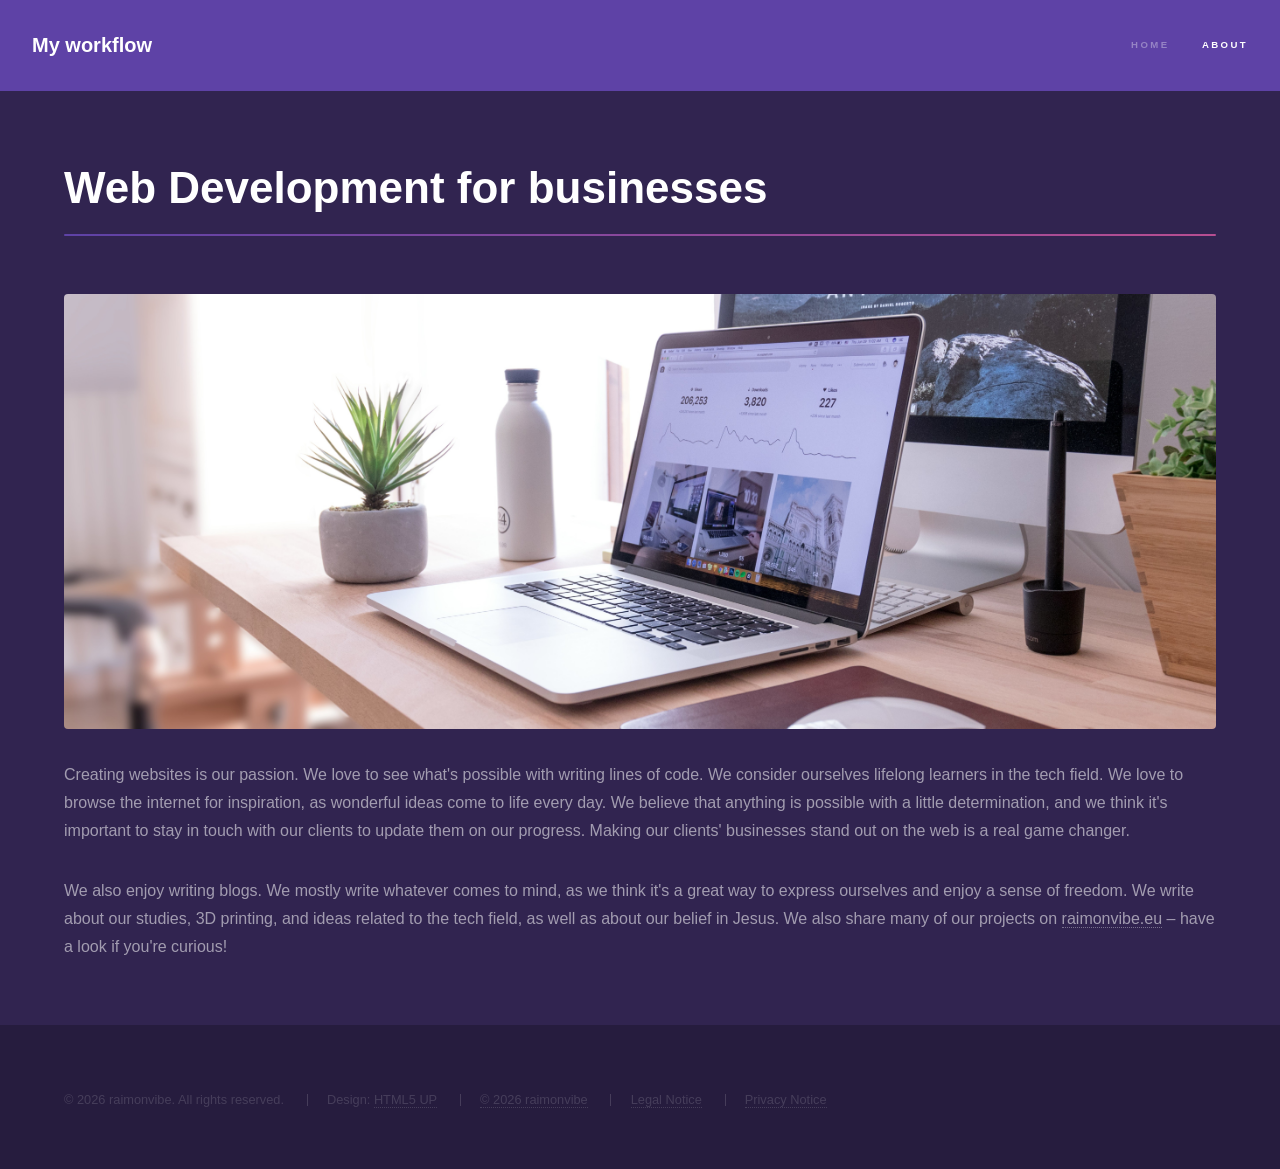
==== about.html @ 735ade41 "Add festive snowflake animation to all buttons Implemented cascading snowflake effect that triggers " ====
<!DOCTYPE HTML>
<!--
	Hyperspace by HTML5 UP
	html5up.net | @ajlkn
	Free for personal and commercial use under the CCA 3.0 license (html5up.net/license)
-->
<html>
	<head>
		<title>Web Development for Businesses</title>
		<meta charset="utf-8" />
		<meta name="viewport" content="width=device-width, initial-scale=1, user-scalable=no" />
		<link rel="stylesheet" href="assets/css/main.css" />
		<noscript><link rel="stylesheet" href="assets/css/noscript.css" /></noscript>
	</head>
	<body class="is-preload">

		<!-- Header -->
			<header id="header">
				<a href="index.html" class="title">My workflow</a>
				<nav>
					<ul>
						<li><a href="/">Home</a></li>
						<li><a href="about.html" class="active">About</a></li>
					</ul>
				</nav>
			</header>

		<!-- Wrapper -->
			<div id="wrapper">

				<!-- Main -->
					<section id="main" class="wrapper">
						<div class="inner">
							<h1 class="major">Web Development for businesses</h1>
							<span class="image fit"><img src="images/pic04.jpg" alt="" /></span>
							<p>Creating websites is our passion. We love to see what's possible with writing lines of code. We consider ourselves lifelong learners in the tech field. We love to browse the internet for inspiration, as wonderful ideas come to life every day. We believe that anything is possible with a little determination, and we think it's important to stay in touch with our clients to update them on our progress. Making our clients' businesses stand out on the web is a real game changer.</p> 
							<p>We also enjoy writing blogs. We mostly write whatever comes to mind, as we think it's a great way to express ourselves and enjoy a sense of freedom. We write about our studies, 3D printing, and ideas related to the tech field, as well as about our belief in Jesus. We also share many of our projects on <a href="https://raimonvibe.eu/nigeria/" target="_blank" rel="noopener noreferrer">raimonvibe.eu</a> – have a look if you're curious!</p></div>
					</section>

			</div>

		<!-- Footer -->
			<footer id="footer" class="wrapper alt">
				<div class="inner">
					<ul class="menu">
						<li>&copy; <span id="currentYear"></span> raimonvibe. All rights reserved.</li>
						<li>Design: <a href="https://html5up.net">HTML5 UP</a></li>
						<li>
						  <a href="https://www.raimonvibe.com/" class="footer-link" target="_blank" rel="noreferrer" aria-label="Link to Raimonvibe Homepage">
							&copy; <span id="currentYearCopy"></span> raimonvibe
						  </a>
						</li>
						<li><a href="legalnotice.html">Legal Notice</a></li>
						<li><a href="privacynotice.html">Privacy Notice</a></li>
					  </ul>
					  

					  
				</div>
			</footer>

		<!-- Scripts -->
			<script src="assets/js/jquery.min.js"></script>
			<script src="assets/js/jquery.scrollex.min.js"></script>
			<script src="assets/js/jquery.scrolly.min.js"></script>
			<script src="assets/js/browser.min.js"></script>
			<script src="assets/js/breakpoints.min.js"></script>
			<script src="assets/js/util.js"></script>
			<script src="assets/js/main.js"></script>
			<script src="assets/js/snowflakes.js"></script>
			<script>const currentYear = new Date().getFullYear();
			document.getElementById("currentYear").textContent = currentYear;
			document.getElementById("currentYearCopy").textContent = currentYear;
			</script>

	</body>
</html>
---- assets/css/main.css ----
@import url(fontawesome-all.min.css);

/*
	Hyperspace by HTML5 UP
	html5up.net | @ajlkn
	Free for personal and commercial use under the CCA 3.0 license (html5up.net/license)
*/

html, body, div, span, applet, object,
iframe, h1, h2, h3, h4, h5, h6, p, blockquote,
pre, a, abbr, acronym, address, big, cite,
code, del, dfn, em, img, ins, kbd, q, s, samp,
small, strike, strong, sub, sup, tt, var, b,
u, i, center, dl, dt, dd, ol, ul, li, fieldset,
form, label, legend, table, caption, tbody,
tfoot, thead, tr, th, td, article, aside,
canvas, details, embed, figure, figcaption,
footer, header, hgroup, menu, nav, output, ruby,
section, summary, time, mark, audio, video {
	margin: 0;
	padding: 0;
	border: 0;
	font-size: 100%;
	font: inherit;
	vertical-align: baseline;}

article, aside, details, figcaption, figure,
footer, header, hgroup, menu, nav, section {
	display: block;}

body {
	line-height: 1;
}

ol, ul {
	list-style: none;
}

blockquote, q {
	quotes: none;
}

	blockquote:before, blockquote:after, q:before, q:after {
		content: '';
		content: none;
	}

table {
	border-collapse: collapse;
	border-spacing: 0;
}

body {
	-webkit-text-size-adjust: none;
}

mark {
	background-color: transparent;
	color: inherit;
}

input::-moz-focus-inner {
	border: 0;
	padding: 0;
}

input, select, textarea {
	-moz-appearance: none;
	-webkit-appearance: none;
	-ms-appearance: none;
	appearance: none;
}
.social-grid {
	display: flex;
	flex-wrap: wrap;
	justify-content: center;
	gap: 15px; /* Pas dit aan voor meer/minder ruimte */
	padding: 0;
	margin: 0;
	list-style: none;
	max-width: 400px; /* Zorg dat ze in 2 rijen vallen */
  }
  
  .social-grid li {
	flex: 1 1 calc(25% - 15px); /* 4 iconen per rij */
	text-align: center;
  }
  
.special_h1 {
    /* Uses the default size from the existing CSS */
}

.gradient-text {
    background: linear-gradient(to right, #FF6B6B, #FFA94D, #FFD166);
    -webkit-background-clip: text;
    -webkit-text-fill-color: transparent;
}

.special_p {
    /* Uses the default size from the existing CSS */
    color: white;
}

.gradient-text-small {
    background: linear-gradient(to right, #FF6B6B, #FFA94D, #FFD166);
    -webkit-background-clip: text;
    -webkit-text-fill-color: transparent;
    font-weight: bold;
}

.video-wrapper {
	margin: 2em 0;
  }
  
  .video-container {
	position: relative;
	padding-bottom: 56.25%; /* 16:9 verhouding */
	height: 0;
	overflow: hidden;
	border-radius: 12px;
	box-shadow: 0 8px 24px rgba(0, 0, 0, 0.15);
  }
  
  .video-container iframe {
	position: absolute;
	top: 0;
	left: 0;
	width: 100%;
	height: 100%;
	border: 0;
  }
  

/* Basic */

	@-ms-viewport {
		width: device-width;
	}

	body {
		-ms-overflow-style: scrollbar;
	}

	@media screen and (max-width: 480px) {

		html, body {
			min-width: 320px;
		}

	}

	html {
		box-sizing: border-box;
	}

	*, *:before, *:after {
		box-sizing: inherit;
	}

	body {
		background: #312450;
	}

		body.is-preload *, body.is-preload *:before, body.is-preload *:after {
			-moz-animation: none !important;
			-webkit-animation: none !important;
			-ms-animation: none !important;
			animation: none !important;
			-moz-transition: none !important;
			-webkit-transition: none !important;
			-ms-transition: none !important;
			transition: none !important;
		}

/* Type */

	body, input, select, textarea {
		color: rgba(255, 255, 255, 0.55);
		font-family: Arial, Helvetica, sans-serif;
		font-size: 16.5pt;
		font-weight: normal;
		line-height: 1.75;
	}

		@media screen and (max-width: 1680px) {

			body, input, select, textarea {
				font-size: 13pt;
			}

		}

		@media screen and (max-width: 1280px) {

			body, input, select, textarea {
				font-size: 12pt;
			}

		}

		@media screen and (max-width: 360px) {

			body, input, select, textarea {
				font-size: 11pt;
			}

		}

	a {
		-moz-transition: color 0.2s ease, border-bottom-color 0.2s ease;
		-webkit-transition: color 0.2s ease, border-bottom-color 0.2s ease;
		-ms-transition: color 0.2s ease, border-bottom-color 0.2s ease;
		transition: color 0.2s ease, border-bottom-color 0.2s ease;
		border-bottom: dotted 1px rgba(255, 255, 255, 0.35);
		color: inherit;
		text-decoration: none;
	}

		a:hover {
			border-bottom-color: transparent;
			color: #ffffff;
		}

	strong, b {
		color: #ffffff;
		font-weight: bold;
	}

	em, i {
		font-style: italic;
	}

	p {
		margin: 0 0 2em 0;
	}

	h1, h2, h3, h4, h5, h6 {
		color: #ffffff;
		font-weight: bold;
		line-height: 1.5;
		margin: 0 0 0.5em 0;
	}

		h1 a, h2 a, h3 a, h4 a, h5 a, h6 a {
			color: inherit;
			text-decoration: none;
		}

	h1 {
		font-size: 2.75em;
	}

		h1.major {
			margin: 0 0 1.3em 0;
			position: relative;
			padding-bottom: 0.35em;
		}

			h1.major:after {
				background-image: -moz-linear-gradient(to right, #5e42a6, #b74e91);
				background-image: -webkit-linear-gradient(to right, #5e42a6, #b74e91);
				background-image: -ms-linear-gradient(to right, #5e42a6, #b74e91);
				background-image: linear-gradient(to right, #5e42a6, #b74e91);
				-moz-transition: max-width 0.2s ease;
				-webkit-transition: max-width 0.2s ease;
				-ms-transition: max-width 0.2s ease;
				transition: max-width 0.2s ease;
				border-radius: 0.2em;
				bottom: 0;
				content: '';
				height: 0.05em;
				position: absolute;
				right: 0;
				width: 100%;
			}

	h2 {
		font-size: 1.75em;
	}

	h3 {
		font-size: 1.1em;
	}

	h4 {
		font-size: 1em;
	}

	h5 {
		font-size: 0.8em;
	}

	h6 {
		font-size: 0.6em;
	}

	@media screen and (max-width: 736px) {

		h1 {
			font-size: 2em;
		}

		h2 {
			font-size: 1.25em;
		}

		h3 {
			font-size: 1em;
		}

		h4 {
			font-size: 0.8em;
		}

		h5 {
			font-size: 0.6em;
		}

		h6 {
			font-size: 0.6em;
		}

	}

	sub {
		font-size: 0.8em;
		position: relative;
		top: 0.5em;
	}

	sup {
		font-size: 0.8em;
		position: relative;
		top: -0.5em;
	}

	blockquote {
		border-left: solid 4px rgba(255, 255, 255, 0.15);
		font-style: italic;
		margin: 0 0 2em 0;
		padding: 0.5em 0 0.5em 2em;
	}

	code {
		background: rgba(255, 255, 255, 0.05);
		border-radius: 0.25em;
		border: solid 1px rgba(255, 255, 255, 0.15);
		font-family: "Courier New", monospace;
		font-size: 0.9em;
		margin: 0 0.25em;
		padding: 0.25em 0.65em;
	}

	pre {
		-webkit-overflow-scrolling: touch;
		font-family: "Courier New", monospace;
		font-size: 0.9em;
		margin: 0 0 2em 0;
	}

		pre code {
			display: block;
			line-height: 1.75em;
			padding: 1em 1.5em;
			overflow-x: auto;
		}

	hr {
		border: 0;
		border-bottom: solid 1px rgba(255, 255, 255, 0.15);
		margin: 2em 0;
	}

		hr.major {
			margin: 3em 0;
		}

	.align-left {
		text-align: left;
	}

	.align-center {
		text-align: center;
	}

	.align-right {
		text-align: right;
	}

/* Row */

	.row {
		display: flex;
		flex-wrap: wrap;
		box-sizing: border-box;
		align-items: stretch;
	}

		.row > * {
			box-sizing: border-box;
		}

		.row.gtr-uniform > * > :last-child {
			margin-bottom: 0;
		}

		.row.aln-left {
			justify-content: flex-start;
		}

		.row.aln-center {
			justify-content: center;
		}

		.row.aln-right {
			justify-content: flex-end;
		}

		.row.aln-top {
			align-items: flex-start;
		}

		.row.aln-middle {
			align-items: center;
		}

		.row.aln-bottom {
			align-items: flex-end;
		}

		.row > .imp {
			order: -1;
		}

		.row > .col-1 {
			width: 8.33333%;
		}

		.row > .off-1 {
			margin-left: 8.33333%;
		}

		.row > .col-2 {
			width: 16.66667%;
		}

		.row > .off-2 {
			margin-left: 16.66667%;
		}

		.row > .col-3 {
			width: 25%;
		}

		.row > .off-3 {
			margin-left: 25%;
		}

		.row > .col-4 {
			width: 33.33333%;
		}

		.row > .off-4 {
			margin-left: 33.33333%;
		}

		.row > .col-5 {
			width: 41.66667%;
		}

		.row > .off-5 {
			margin-left: 41.66667%;
		}

		.row > .col-6 {
			width: 50%;
		}

		.row > .off-6 {
			margin-left: 50%;
		}

		.row > .col-7 {
			width: 58.33333%;
		}

		.row > .off-7 {
			margin-left: 58.33333%;
		}

		.row > .col-8 {
			width: 66.66667%;
		}

		.row > .off-8 {
			margin-left: 66.66667%;
		}

		.row > .col-9 {
			width: 75%;
		}

		.row > .off-9 {
			margin-left: 75%;
		}

		.row > .col-10 {
			width: 83.33333%;
		}

		.row > .off-10 {
			margin-left: 83.33333%;
		}

		.row > .col-11 {
			width: 91.66667%;
		}

		.row > .off-11 {
			margin-left: 91.66667%;
		}

		.row > .col-12 {
			width: 100%;
		}

		.row > .off-12 {
			margin-left: 100%;
		}

		.row.gtr-0 {
			margin-top: 0;
			margin-left: 0em;
		}

			.row.gtr-0 > * {
				padding: 0 0 0 0em;
			}

			.row.gtr-0.gtr-uniform {
				margin-top: 0em;
			}

				.row.gtr-0.gtr-uniform > * {
					padding-top: 0em;
				}

		.row.gtr-25 {
			margin-top: 0;
			margin-left: -0.375em;
		}

			.row.gtr-25 > * {
				padding: 0 0 0 0.375em;
			}

			.row.gtr-25.gtr-uniform {
				margin-top: -0.375em;
			}

				.row.gtr-25.gtr-uniform > * {
					padding-top: 0.375em;
				}

		.row.gtr-50 {
			margin-top: 0;
			margin-left: -0.75em;
		}

			.row.gtr-50 > * {
				padding: 0 0 0 0.75em;
			}

			.row.gtr-50.gtr-uniform {
				margin-top: -0.75em;
			}

				.row.gtr-50.gtr-uniform > * {
					padding-top: 0.75em;
				}

		.row {
			margin-top: 0;
			margin-left: -1.5em;
		}

			.row > * {
				padding: 0 0 0 1.5em;
			}

			.row.gtr-uniform {
				margin-top: -1.5em;
			}

				.row.gtr-uniform > * {
					padding-top: 1.5em;
				}

		.row.gtr-150 {
			margin-top: 0;
			margin-left: -2.25em;
		}

			.row.gtr-150 > * {
				padding: 0 0 0 2.25em;
			}

			.row.gtr-150.gtr-uniform {
				margin-top: -2.25em;
			}

				.row.gtr-150.gtr-uniform > * {
					padding-top: 2.25em;
				}

		.row.gtr-200 {
			margin-top: 0;
			margin-left: -3em;
		}

			.row.gtr-200 > * {
				padding: 0 0 0 3em;
			}

			.row.gtr-200.gtr-uniform {
				margin-top: -3em;
			}

				.row.gtr-200.gtr-uniform > * {
					padding-top: 3em;
				}

		@media screen and (max-width: 1680px) {

			.row {
				display: flex;
				flex-wrap: wrap;
				box-sizing: border-box;
				align-items: stretch;
			}

				.row > * {
					box-sizing: border-box;
				}

				.row.gtr-uniform > * > :last-child {
					margin-bottom: 0;
				}

				.row.aln-left {
					justify-content: flex-start;
				}

				.row.aln-center {
					justify-content: center;
				}

				.row.aln-right {
					justify-content: flex-end;
				}

				.row.aln-top {
					align-items: flex-start;
				}

				.row.aln-middle {
					align-items: center;
				}

				.row.aln-bottom {
					align-items: flex-end;
				}

				.row > .imp-xlarge {
					order: -1;
				}

				.row > .col-1-xlarge {
					width: 8.33333%;
				}

				.row > .off-1-xlarge {
					margin-left: 8.33333%;
				}

				.row > .col-2-xlarge {
					width: 16.66667%;
				}

				.row > .off-2-xlarge {
					margin-left: 16.66667%;
				}

				.row > .col-3-xlarge {
					width: 25%;
				}

				.row > .off-3-xlarge {
					margin-left: 25%;
				}

				.row > .col-4-xlarge {
					width: 33.33333%;
				}

				.row > .off-4-xlarge {
					margin-left: 33.33333%;
				}

				.row > .col-5-xlarge {
					width: 41.66667%;
				}

				.row > .off-5-xlarge {
					margin-left: 41.66667%;
				}

				.row > .col-6-xlarge {
					width: 50%;
				}

				.row > .off-6-xlarge {
					margin-left: 50%;
				}

				.row > .col-7-xlarge {
					width: 58.33333%;
				}

				.row > .off-7-xlarge {
					margin-left: 58.33333%;
				}

				.row > .col-8-xlarge {
					width: 66.66667%;
				}

				.row > .off-8-xlarge {
					margin-left: 66.66667%;
				}

				.row > .col-9-xlarge {
					width: 75%;
				}

				.row > .off-9-xlarge {
					margin-left: 75%;
				}

				.row > .col-10-xlarge {
					width: 83.33333%;
				}

				.row > .off-10-xlarge {
					margin-left: 83.33333%;
				}

				.row > .col-11-xlarge {
					width: 91.66667%;
				}

				.row > .off-11-xlarge {
					margin-left: 91.66667%;
				}

				.row > .col-12-xlarge {
					width: 100%;
				}

				.row > .off-12-xlarge {
					margin-left: 100%;
				}

				.row.gtr-0 {
					margin-top: 0;
					margin-left: 0em;
				}

					.row.gtr-0 > * {
						padding: 0 0 0 0em;
					}

					.row.gtr-0.gtr-uniform {
						margin-top: 0em;
					}

						.row.gtr-0.gtr-uniform > * {
							padding-top: 0em;
						}

				.row.gtr-25 {
					margin-top: 0;
					margin-left: -0.375em;
				}

					.row.gtr-25 > * {
						padding: 0 0 0 0.375em;
					}

					.row.gtr-25.gtr-uniform {
						margin-top: -0.375em;
					}

						.row.gtr-25.gtr-uniform > * {
							padding-top: 0.375em;
						}

				.row.gtr-50 {
					margin-top: 0;
					margin-left: -0.75em;
				}

					.row.gtr-50 > * {
						padding: 0 0 0 0.75em;
					}

					.row.gtr-50.gtr-uniform {
						margin-top: -0.75em;
					}

						.row.gtr-50.gtr-uniform > * {
							padding-top: 0.75em;
						}

				.row {
					margin-top: 0;
					margin-left: -1.5em;
				}

					.row > * {
						padding: 0 0 0 1.5em;
					}

					.row.gtr-uniform {
						margin-top: -1.5em;
					}

						.row.gtr-uniform > * {
							padding-top: 1.5em;
						}

				.row.gtr-150 {
					margin-top: 0;
					margin-left: -2.25em;
				}

					.row.gtr-150 > * {
						padding: 0 0 0 2.25em;
					}

					.row.gtr-150.gtr-uniform {
						margin-top: -2.25em;
					}

						.row.gtr-150.gtr-uniform > * {
							padding-top: 2.25em;
						}

				.row.gtr-200 {
					margin-top: 0;
					margin-left: -3em;
				}

					.row.gtr-200 > * {
						padding: 0 0 0 3em;
					}

					.row.gtr-200.gtr-uniform {
						margin-top: -3em;
					}

						.row.gtr-200.gtr-uniform > * {
							padding-top: 3em;
						}

		}

		@media screen and (max-width: 1280px) {

			.row {
				display: flex;
				flex-wrap: wrap;
				box-sizing: border-box;
				align-items: stretch;
			}

				.row > * {
					box-sizing: border-box;
				}

				.row.gtr-uniform > * > :last-child {
					margin-bottom: 0;
				}

				.row.aln-left {
					justify-content: flex-start;
				}

				.row.aln-center {
					justify-content: center;
				}

				.row.aln-right {
					justify-content: flex-end;
				}

				.row.aln-top {
					align-items: flex-start;
				}

				.row.aln-middle {
					align-items: center;
				}

				.row.aln-bottom {
					align-items: flex-end;
				}

				.row > .imp-large {
					order: -1;
				}

				.row > .col-1-large {
					width: 8.33333%;
				}

				.row > .off-1-large {
					margin-left: 8.33333%;
				}

				.row > .col-2-large {
					width: 16.66667%;
				}

				.row > .off-2-large {
					margin-left: 16.66667%;
				}

				.row > .col-3-large {
					width: 25%;
				}

				.row > .off-3-large {
					margin-left: 25%;
				}

				.row > .col-4-large {
					width: 33.33333%;
				}

				.row > .off-4-large {
					margin-left: 33.33333%;
				}

				.row > .col-5-large {
					width: 41.66667%;
				}

				.row > .off-5-large {
					margin-left: 41.66667%;
				}

				.row > .col-6-large {
					width: 50%;
				}

				.row > .off-6-large {
					margin-left: 50%;
				}

				.row > .col-7-large {
					width: 58.33333%;
				}

				.row > .off-7-large {
					margin-left: 58.33333%;
				}

				.row > .col-8-large {
					width: 66.66667%;
				}

				.row > .off-8-large {
					margin-left: 66.66667%;
				}

				.row > .col-9-large {
					width: 75%;
				}

				.row > .off-9-large {
					margin-left: 75%;
				}

				.row > .col-10-large {
					width: 83.33333%;
				}

				.row > .off-10-large {
					margin-left: 83.33333%;
				}

				.row > .col-11-large {
					width: 91.66667%;
				}

				.row > .off-11-large {
					margin-left: 91.66667%;
				}

				.row > .col-12-large {
					width: 100%;
				}

				.row > .off-12-large {
					margin-left: 100%;
				}

				.row.gtr-0 {
					margin-top: 0;
					margin-left: 0em;
				}

					.row.gtr-0 > * {
						padding: 0 0 0 0em;
					}

					.row.gtr-0.gtr-uniform {
						margin-top: 0em;
					}

						.row.gtr-0.gtr-uniform > * {
							padding-top: 0em;
						}

				.row.gtr-25 {
					margin-top: 0;
					margin-left: -0.375em;
				}

					.row.gtr-25 > * {
						padding: 0 0 0 0.375em;
					}

					.row.gtr-25.gtr-uniform {
						margin-top: -0.375em;
					}

						.row.gtr-25.gtr-uniform > * {
							padding-top: 0.375em;
						}

				.row.gtr-50 {
					margin-top: 0;
					margin-left: -0.75em;
				}

					.row.gtr-50 > * {
						padding: 0 0 0 0.75em;
					}

					.row.gtr-50.gtr-uniform {
						margin-top: -0.75em;
					}

						.row.gtr-50.gtr-uniform > * {
							padding-top: 0.75em;
						}

				.row {
					margin-top: 0;
					margin-left: -1.5em;
				}

					.row > * {
						padding: 0 0 0 1.5em;
					}

					.row.gtr-uniform {
						margin-top: -1.5em;
					}

						.row.gtr-uniform > * {
							padding-top: 1.5em;
						}

				.row.gtr-150 {
					margin-top: 0;
					margin-left: -2.25em;
				}

					.row.gtr-150 > * {
						padding: 0 0 0 2.25em;
					}

					.row.gtr-150.gtr-uniform {
						margin-top: -2.25em;
					}

						.row.gtr-150.gtr-uniform > * {
							padding-top: 2.25em;
						}

				.row.gtr-200 {
					margin-top: 0;
					margin-left: -3em;
				}

					.row.gtr-200 > * {
						padding: 0 0 0 3em;
					}

					.row.gtr-200.gtr-uniform {
						margin-top: -3em;
					}

						.row.gtr-200.gtr-uniform > * {
							padding-top: 3em;
						}

		}

		@media screen and (max-width: 980px) {

			.row {
				display: flex;
				flex-wrap: wrap;
				box-sizing: border-box;
				align-items: stretch;
			}

				.row > * {
					box-sizing: border-box;
				}

				.row.gtr-uniform > * > :last-child {
					margin-bottom: 0;
				}

				.row.aln-left {
					justify-content: flex-start;
				}

				.row.aln-center {
					justify-content: center;
				}

				.row.aln-right {
					justify-content: flex-end;
				}

				.row.aln-top {
					align-items: flex-start;
				}

				.row.aln-middle {
					align-items: center;
				}

				.row.aln-bottom {
					align-items: flex-end;
				}

				.row > .imp-medium {
					order: -1;
				}

				.row > .col-1-medium {
					width: 8.33333%;
				}

				.row > .off-1-medium {
					margin-left: 8.33333%;
				}

				.row > .col-2-medium {
					width: 16.66667%;
				}

				.row > .off-2-medium {
					margin-left: 16.66667%;
				}

				.row > .col-3-medium {
					width: 25%;
				}

				.row > .off-3-medium {
					margin-left: 25%;
				}

				.row > .col-4-medium {
					width: 33.33333%;
				}

				.row > .off-4-medium {
					margin-left: 33.33333%;
				}

				.row > .col-5-medium {
					width: 41.66667%;
				}

				.row > .off-5-medium {
					margin-left: 41.66667%;
				}

				.row > .col-6-medium {
					width: 50%;
				}

				.row > .off-6-medium {
					margin-left: 50%;
				}

				.row > .col-7-medium {
					width: 58.33333%;
				}

				.row > .off-7-medium {
					margin-left: 58.33333%;
				}

				.row > .col-8-medium {
					width: 66.66667%;
				}

				.row > .off-8-medium {
					margin-left: 66.66667%;
				}

				.row > .col-9-medium {
					width: 75%;
				}

				.row > .off-9-medium {
					margin-left: 75%;
				}

				.row > .col-10-medium {
					width: 83.33333%;
				}

				.row > .off-10-medium {
					margin-left: 83.33333%;
				}

				.row > .col-11-medium {
					width: 91.66667%;
				}

				.row > .off-11-medium {
					margin-left: 91.66667%;
				}

				.row > .col-12-medium {
					width: 100%;
				}

				.row > .off-12-medium {
					margin-left: 100%;
				}

				.row.gtr-0 {
					margin-top: 0;
					margin-left: 0em;
				}

					.row.gtr-0 > * {
						padding: 0 0 0 0em;
					}

					.row.gtr-0.gtr-uniform {
						margin-top: 0em;
					}

						.row.gtr-0.gtr-uniform > * {
							padding-top: 0em;
						}

				.row.gtr-25 {
					margin-top: 0;
					margin-left: -0.375em;
				}

					.row.gtr-25 > * {
						padding: 0 0 0 0.375em;
					}

					.row.gtr-25.gtr-uniform {
						margin-top: -0.375em;
					}

						.row.gtr-25.gtr-uniform > * {
							padding-top: 0.375em;
						}

				.row.gtr-50 {
					margin-top: 0;
					margin-left: -0.75em;
				}

					.row.gtr-50 > * {
						padding: 0 0 0 0.75em;
					}

					.row.gtr-50.gtr-uniform {
						margin-top: -0.75em;
					}

						.row.gtr-50.gtr-uniform > * {
							padding-top: 0.75em;
						}

				.row {
					margin-top: 0;
					margin-left: -1.5em;
				}

					.row > * {
						padding: 0 0 0 1.5em;
					}

					.row.gtr-uniform {
						margin-top: -1.5em;
					}

						.row.gtr-uniform > * {
							padding-top: 1.5em;
						}

				.row.gtr-150 {
					margin-top: 0;
					margin-left: -2.25em;
				}

					.row.gtr-150 > * {
						padding: 0 0 0 2.25em;
					}

					.row.gtr-150.gtr-uniform {
						margin-top: -2.25em;
					}

						.row.gtr-150.gtr-uniform > * {
							padding-top: 2.25em;
						}

				.row.gtr-200 {
					margin-top: 0;
					margin-left: -3em;
				}

					.row.gtr-200 > * {
						padding: 0 0 0 3em;
					}

					.row.gtr-200.gtr-uniform {
						margin-top: -3em;
					}

						.row.gtr-200.gtr-uniform > * {
							padding-top: 3em;
						}

		}

		@media screen and (max-width: 736px) {

			.row {
				display: flex;
				flex-wrap: wrap;
				box-sizing: border-box;
				align-items: stretch;
			}

				.row > * {
					box-sizing: border-box;
				}

				.row.gtr-uniform > * > :last-child {
					margin-bottom: 0;
				}

				.row.aln-left {
					justify-content: flex-start;
				}

				.row.aln-center {
					justify-content: center;
				}

				.row.aln-right {
					justify-content: flex-end;
				}

				.row.aln-top {
					align-items: flex-start;
				}

				.row.aln-middle {
					align-items: center;
				}

				.row.aln-bottom {
					align-items: flex-end;
				}

				.row > .imp-small {
					order: -1;
				}

				.row > .col-1-small {
					width: 8.33333%;
				}

				.row > .off-1-small {
					margin-left: 8.33333%;
				}

				.row > .col-2-small {
					width: 16.66667%;
				}

				.row > .off-2-small {
					margin-left: 16.66667%;
				}

				.row > .col-3-small {
					width: 25%;
				}

				.row > .off-3-small {
					margin-left: 25%;
				}

				.row > .col-4-small {
					width: 33.33333%;
				}

				.row > .off-4-small {
					margin-left: 33.33333%;
				}

				.row > .col-5-small {
					width: 41.66667%;
				}

				.row > .off-5-small {
					margin-left: 41.66667%;
				}

				.row > .col-6-small {
					width: 50%;
				}

				.row > .off-6-small {
					margin-left: 50%;
				}

				.row > .col-7-small {
					width: 58.33333%;
				}

				.row > .off-7-small {
					margin-left: 58.33333%;
				}

				.row > .col-8-small {
					width: 66.66667%;
				}

				.row > .off-8-small {
					margin-left: 66.66667%;
				}

				.row > .col-9-small {
					width: 75%;
				}

				.row > .off-9-small {
					margin-left: 75%;
				}

				.row > .col-10-small {
					width: 83.33333%;
				}

				.row > .off-10-small {
					margin-left: 83.33333%;
				}

				.row > .col-11-small {
					width: 91.66667%;
				}

				.row > .off-11-small {
					margin-left: 91.66667%;
				}

				.row > .col-12-small {
					width: 100%;
				}

				.row > .off-12-small {
					margin-left: 100%;
				}

				.row.gtr-0 {
					margin-top: 0;
					margin-left: 0em;
				}

					.row.gtr-0 > * {
						padding: 0 0 0 0em;
					}

					.row.gtr-0.gtr-uniform {
						margin-top: 0em;
					}

						.row.gtr-0.gtr-uniform > * {
							padding-top: 0em;
						}

				.row.gtr-25 {
					margin-top: 0;
					margin-left: -0.375em;
				}

					.row.gtr-25 > * {
						padding: 0 0 0 0.375em;
					}

					.row.gtr-25.gtr-uniform {
						margin-top: -0.375em;
					}

						.row.gtr-25.gtr-uniform > * {
							padding-top: 0.375em;
						}

				.row.gtr-50 {
					margin-top: 0;
					margin-left: -0.75em;
				}

					.row.gtr-50 > * {
						padding: 0 0 0 0.75em;
					}

					.row.gtr-50.gtr-uniform {
						margin-top: -0.75em;
					}

						.row.gtr-50.gtr-uniform > * {
							padding-top: 0.75em;
						}

				.row {
					margin-top: 0;
					margin-left: -1.5em;
				}

					.row > * {
						padding: 0 0 0 1.5em;
					}

					.row.gtr-uniform {
						margin-top: -1.5em;
					}

						.row.gtr-uniform > * {
							padding-top: 1.5em;
						}

				.row.gtr-150 {
					margin-top: 0;
					margin-left: -2.25em;
				}

					.row.gtr-150 > * {
						padding: 0 0 0 2.25em;
					}

					.row.gtr-150.gtr-uniform {
						margin-top: -2.25em;
					}

						.row.gtr-150.gtr-uniform > * {
							padding-top: 2.25em;
						}

				.row.gtr-200 {
					margin-top: 0;
					margin-left: -3em;
				}

					.row.gtr-200 > * {
						padding: 0 0 0 3em;
					}

					.row.gtr-200.gtr-uniform {
						margin-top: -3em;
					}

						.row.gtr-200.gtr-uniform > * {
							padding-top: 3em;
						}

		}

		@media screen and (max-width: 480px) {

			.row {
				display: flex;
				flex-wrap: wrap;
				box-sizing: border-box;
				align-items: stretch;
			}

				.row > * {
					box-sizing: border-box;
				}

				.row.gtr-uniform > * > :last-child {
					margin-bottom: 0;
				}

				.row.aln-left {
					justify-content: flex-start;
				}

				.row.aln-center {
					justify-content: center;
				}

				.row.aln-right {
					justify-content: flex-end;
				}

				.row.aln-top {
					align-items: flex-start;
				}

				.row.aln-middle {
					align-items: center;
				}

				.row.aln-bottom {
					align-items: flex-end;
				}

				.row > .imp-xsmall {
					order: -1;
				}

				.row > .col-1-xsmall {
					width: 8.33333%;
				}

				.row > .off-1-xsmall {
					margin-left: 8.33333%;
				}

				.row > .col-2-xsmall {
					width: 16.66667%;
				}

				.row > .off-2-xsmall {
					margin-left: 16.66667%;
				}

				.row > .col-3-xsmall {
					width: 25%;
				}

				.row > .off-3-xsmall {
					margin-left: 25%;
				}

				.row > .col-4-xsmall {
					width: 33.33333%;
				}

				.row > .off-4-xsmall {
					margin-left: 33.33333%;
				}

				.row > .col-5-xsmall {
					width: 41.66667%;
				}

				.row > .off-5-xsmall {
					margin-left: 41.66667%;
				}

				.row > .col-6-xsmall {
					width: 50%;
				}

				.row > .off-6-xsmall {
					margin-left: 50%;
				}

				.row > .col-7-xsmall {
					width: 58.33333%;
				}

				.row > .off-7-xsmall {
					margin-left: 58.33333%;
				}

				.row > .col-8-xsmall {
					width: 66.66667%;
				}

				.row > .off-8-xsmall {
					margin-left: 66.66667%;
				}

				.row > .col-9-xsmall {
					width: 75%;
				}

				.row > .off-9-xsmall {
					margin-left: 75%;
				}

				.row > .col-10-xsmall {
					width: 83.33333%;
				}

				.row > .off-10-xsmall {
					margin-left: 83.33333%;
				}

				.row > .col-11-xsmall {
					width: 91.66667%;
				}

				.row > .off-11-xsmall {
					margin-left: 91.66667%;
				}

				.row > .col-12-xsmall {
					width: 100%;
				}

				.row > .off-12-xsmall {
					margin-left: 100%;
				}

				.row.gtr-0 {
					margin-top: 0;
					margin-left: 0em;
				}

					.row.gtr-0 > * {
						padding: 0 0 0 0em;
					}

					.row.gtr-0.gtr-uniform {
						margin-top: 0em;
					}

						.row.gtr-0.gtr-uniform > * {
							padding-top: 0em;
						}

				.row.gtr-25 {
					margin-top: 0;
					margin-left: -0.375em;
				}

					.row.gtr-25 > * {
						padding: 0 0 0 0.375em;
					}

					.row.gtr-25.gtr-uniform {
						margin-top: -0.375em;
					}

						.row.gtr-25.gtr-uniform > * {
							padding-top: 0.375em;
						}

				.row.gtr-50 {
					margin-top: 0;
					margin-left: -0.75em;
				}

					.row.gtr-50 > * {
						padding: 0 0 0 0.75em;
					}

					.row.gtr-50.gtr-uniform {
						margin-top: -0.75em;
					}

						.row.gtr-50.gtr-uniform > * {
							padding-top: 0.75em;
						}

				.row {
					margin-top: 0;
					margin-left: -1.5em;
				}

					.row > * {
						padding: 0 0 0 1.5em;
					}

					.row.gtr-uniform {
						margin-top: -1.5em;
					}

						.row.gtr-uniform > * {
							padding-top: 1.5em;
						}

				.row.gtr-150 {
					margin-top: 0;
					margin-left: -2.25em;
				}

					.row.gtr-150 > * {
						padding: 0 0 0 2.25em;
					}

					.row.gtr-150.gtr-uniform {
						margin-top: -2.25em;
					}

						.row.gtr-150.gtr-uniform > * {
							padding-top: 2.25em;
						}

				.row.gtr-200 {
					margin-top: 0;
					margin-left: -3em;
				}

					.row.gtr-200 > * {
						padding: 0 0 0 3em;
					}

					.row.gtr-200.gtr-uniform {
						margin-top: -3em;
					}

						.row.gtr-200.gtr-uniform > * {
							padding-top: 3em;
						}

		}

/* Box */

	.box {
		border-radius: 0.25em;
		border: solid 1px rgba(255, 255, 255, 0.15);
		margin-bottom: 2em;
		padding: 1.5em;
	}

		.box > :last-child,
		.box > :last-child > :last-child,
		.box > :last-child > :last-child > :last-child {
			margin-bottom: 0;
		}

		.box.alt {
			border: 0;
			border-radius: 0;
			padding: 0;
		}

/* Button */

	input[type="submit"],
	input[type="reset"],
	input[type="button"],
	button,
	.button {
		-moz-appearance: none;
		-webkit-appearance: none;
		-ms-appearance: none;
		appearance: none;
		-moz-transition: border-color 0.2s ease;
		-webkit-transition: border-color 0.2s ease;
		-ms-transition: border-color 0.2s ease;
		transition: border-color 0.2s ease;
		background-color: transparent;
		border: solid 1px !important;
		border-color: rgba(255, 255, 255, 0.15) !important;
		border-radius: 3em;
		color: #ffffff !important;
		cursor: pointer;
		display: inline-block;
		font-size: 0.6em;
		font-weight: bold;
		height: calc(4.75em + 2px);
		letter-spacing: 0.25em;
		line-height: 4.75em;
		outline: 0;
		padding: 0 3.75em;
		position: relative;
		text-align: center;
		text-decoration: none;
		text-transform: uppercase;
		white-space: nowrap;
	}

		input[type="submit"]:after,
		input[type="reset"]:after,
		input[type="button"]:after,
		button:after,
		.button:after {
			-moz-transform: scale(0.25);
			-webkit-transform: scale(0.25);
			-ms-transform: scale(0.25);
			transform: scale(0.25);
			pointer-events: none;
			-moz-transition: opacity 0.2s ease, -moz-transform 0.2s ease;
			-webkit-transition: opacity 0.2s ease, -webkit-transform 0.2s ease;
			-ms-transition: opacity 0.2s ease, -ms-transform 0.2s ease;
			transition: opacity 0.2s ease, transform 0.2s ease;
			background: #ffffff;
			border-radius: 3em;
			content: '';
			height: 100%;
			left: 0;
			opacity: 0;
			position: absolute;
			top: 0;
			width: 100%;
		}

		input[type="submit"].icon:before,
		input[type="reset"].icon:before,
		input[type="button"].icon:before,
		button.icon:before,
		.button.icon:before {
			margin-right: 0.75em;
		}

		input[type="submit"].fit,
		input[type="reset"].fit,
		input[type="button"].fit,
		button.fit,
		.button.fit {
			width: 100%;
		}

		input[type="submit"].small,
		input[type="reset"].small,
		input[type="button"].small,
		button.small,
		.button.small {
			font-size: 0.4em;
		}

		input[type="submit"].large,
		input[type="reset"].large,
		input[type="button"].large,
		button.large,
		.button.large {
			font-size: 0.8em;
		}

		input[type="submit"].primary,
		input[type="reset"].primary,
		input[type="button"].primary,
		button.primary,
		.button.primary {
			background-color: #ffffff;
			color: #312450 !important;
		}

			input[type="submit"].primary:after,
			input[type="reset"].primary:after,
			input[type="button"].primary:after,
			button.primary:after,
			.button.primary:after {
				display: none;
			}

		input[type="submit"].disabled, input[type="submit"]:disabled,
		input[type="reset"].disabled,
		input[type="reset"]:disabled,
		input[type="button"].disabled,
		input[type="button"]:disabled,
		button.disabled,
		button:disabled,
		.button.disabled,
		.button:disabled {
			cursor: default;
			opacity: 0.5;
			pointer-events: none;
		}

		input[type="submit"]:hover,
		input[type="reset"]:hover,
		input[type="button"]:hover,
		button:hover,
		.button:hover {
			border-color: rgba(255, 255, 255, 0.55) !important;
		}

			input[type="submit"]:hover:after,
			input[type="reset"]:hover:after,
			input[type="button"]:hover:after,
			button:hover:after,
			.button:hover:after {
				opacity: 0.05;
				-moz-transform: scale(1);
				-webkit-transform: scale(1);
				-ms-transform: scale(1);
				transform: scale(1);
			}

			input[type="submit"]:hover:active,
			input[type="reset"]:hover:active,
			input[type="button"]:hover:active,
			button:hover:active,
			.button:hover:active {
				border-color: #ffffff !important;
			}

				input[type="submit"]:hover:active:after,
				input[type="reset"]:hover:active:after,
				input[type="button"]:hover:active:after,
				button:hover:active:after,
				.button:hover:active:after {
					opacity: 0.1;
				}

/* Features */

	.features {
		display: -moz-flex;
		display: -webkit-flex;
		display: -ms-flex;
		display: flex;
		-moz-flex-wrap: wrap;
		-webkit-flex-wrap: wrap;
		-ms-flex-wrap: wrap;
		flex-wrap: wrap;
		border-radius: 0.25em;
		border: solid 1px rgba(255, 255, 255, 0.15);
		background: rgba(255, 255, 255, 0.05);
		margin: 0 0 2em 0;
	}

		.features section {
			padding: 3.5em 3em 1em 7em ;
			width: 50%;
			border-top: solid 1px rgba(255, 255, 255, 0.15);
			position: relative;
		}

			.features section:nth-child(-n + 2) {
				border-top-width: 0;
			}

			.features section:nth-child(2n) {
				border-left: solid 1px rgba(255, 255, 255, 0.15);
			}

			.features section .icon {
				-moz-transition: opacity 0.5s ease, -moz-transform 0.5s ease;
				-webkit-transition: opacity 0.5s ease, -webkit-transform 0.5s ease;
				-ms-transition: opacity 0.5s ease, -ms-transform 0.5s ease;
				transition: opacity 0.5s ease, transform 0.5s ease;
				-moz-transition-delay: 1s;
				-webkit-transition-delay: 1s;
				-ms-transition-delay: 1s;
				transition-delay: 1s;
				-moz-transform: scale(1);
				-webkit-transform: scale(1);
				-ms-transform: scale(1);
				transform: scale(1);
				position: absolute;
				left: 3em;
				top: 3em;
				opacity: 1;
			}

			.features section:nth-child(1) .icon {
				-moz-transition-delay: 0.15s;
				-webkit-transition-delay: 0.15s;
				-ms-transition-delay: 0.15s;
				transition-delay: 0.15s;
			}

			.features section:nth-child(2) .icon {
				-moz-transition-delay: 0.3s;
				-webkit-transition-delay: 0.3s;
				-ms-transition-delay: 0.3s;
				transition-delay: 0.3s;
			}

			.features section:nth-child(3) .icon {
				-moz-transition-delay: 0.45s;
				-webkit-transition-delay: 0.45s;
				-ms-transition-delay: 0.45s;
				transition-delay: 0.45s;
			}

			.features section:nth-child(4) .icon {
				-moz-transition-delay: 0.6s;
				-webkit-transition-delay: 0.6s;
				-ms-transition-delay: 0.6s;
				transition-delay: 0.6s;
			}

			.features section:nth-child(5) .icon {
				-moz-transition-delay: 0.75s;
				-webkit-transition-delay: 0.75s;
				-ms-transition-delay: 0.75s;
				transition-delay: 0.75s;
			}

			.features section:nth-child(6) .icon {
				-moz-transition-delay: 0.9s;
				-webkit-transition-delay: 0.9s;
				-ms-transition-delay: 0.9s;
				transition-delay: 0.9s;
			}

			.features section:nth-child(7) .icon {
				-moz-transition-delay: 1.05s;
				-webkit-transition-delay: 1.05s;
				-ms-transition-delay: 1.05s;
				transition-delay: 1.05s;
			}

			.features section:nth-child(8) .icon {
				-moz-transition-delay: 1.2s;
				-webkit-transition-delay: 1.2s;
				-ms-transition-delay: 1.2s;
				transition-delay: 1.2s;
			}

			.features section:nth-child(9) .icon {
				-moz-transition-delay: 1.35s;
				-webkit-transition-delay: 1.35s;
				-ms-transition-delay: 1.35s;
				transition-delay: 1.35s;
			}

			.features section:nth-child(10) .icon {
				-moz-transition-delay: 1.5s;
				-webkit-transition-delay: 1.5s;
				-ms-transition-delay: 1.5s;
				transition-delay: 1.5s;
			}

			.features section:nth-child(11) .icon {
				-moz-transition-delay: 1.65s;
				-webkit-transition-delay: 1.65s;
				-ms-transition-delay: 1.65s;
				transition-delay: 1.65s;
			}

			.features section:nth-child(12) .icon {
				-moz-transition-delay: 1.8s;
				-webkit-transition-delay: 1.8s;
				-ms-transition-delay: 1.8s;
				transition-delay: 1.8s;
			}

			.features section:nth-child(13) .icon {
				-moz-transition-delay: 1.95s;
				-webkit-transition-delay: 1.95s;
				-ms-transition-delay: 1.95s;
				transition-delay: 1.95s;
			}

			.features section:nth-child(14) .icon {
				-moz-transition-delay: 2.1s;
				-webkit-transition-delay: 2.1s;
				-ms-transition-delay: 2.1s;
				transition-delay: 2.1s;
			}

			.features section:nth-child(15) .icon {
				-moz-transition-delay: 2.25s;
				-webkit-transition-delay: 2.25s;
				-ms-transition-delay: 2.25s;
				transition-delay: 2.25s;
			}

			.features section:nth-child(16) .icon {
				-moz-transition-delay: 2.4s;
				-webkit-transition-delay: 2.4s;
				-ms-transition-delay: 2.4s;
				transition-delay: 2.4s;
			}

			.features section:nth-child(17) .icon {
				-moz-transition-delay: 2.55s;
				-webkit-transition-delay: 2.55s;
				-ms-transition-delay: 2.55s;
				transition-delay: 2.55s;
			}

			.features section:nth-child(18) .icon {
				-moz-transition-delay: 2.7s;
				-webkit-transition-delay: 2.7s;
				-ms-transition-delay: 2.7s;
				transition-delay: 2.7s;
			}

			.features section:nth-child(19) .icon {
				-moz-transition-delay: 2.85s;
				-webkit-transition-delay: 2.85s;
				-ms-transition-delay: 2.85s;
				transition-delay: 2.85s;
			}

			.features section:nth-child(20) .icon {
				-moz-transition-delay: 3s;
				-webkit-transition-delay: 3s;
				-ms-transition-delay: 3s;
				transition-delay: 3s;
			}

		.features.inactive section .icon {
			-moz-transform: scale(0.5);
			-webkit-transform: scale(0.5);
			-ms-transform: scale(0.5);
			transform: scale(0.5);
			opacity: 0;
		}

		@media screen and (max-width: 980px) {

			.features {
				display: block;
			}

				.features section {
					border-top-width: 1px !important;
					border-left-width: 0 !important;
					width: 100%;
				}

					.features section:first-child {
						border-top-width: 0 !important;
					}

		}

		@media screen and (max-width: 736px) {

			.features section {
				padding: 2.5em 1.5em 0.1em 5.5em ;
			}

				.features section .icon {
					left: 1.5em;
					top: 2em;
				}

		}

		@media screen and (max-width: 480px) {

			.features section {
				padding: 2em 1.5em 0.1em 1.5em ;
			}

				.features section .icon {
					left: 0;
					position: relative;
					top: 0;
				}

		}

/* Form */

	form {
		margin: 0 0 2em 0;
	}

		form > :last-child {
			margin-bottom: 0;
		}

		form > .fields {
			display: -moz-flex;
			display: -webkit-flex;
			display: -ms-flex;
			display: flex;
			-moz-flex-wrap: wrap;
			-webkit-flex-wrap: wrap;
			-ms-flex-wrap: wrap;
			flex-wrap: wrap;
			width: calc(100% + 3em);
			margin: -1.5em 0 2em -1.5em;
		}

			form > .fields > .field {
				-moz-flex-grow: 0;
				-webkit-flex-grow: 0;
				-ms-flex-grow: 0;
				flex-grow: 0;
				-moz-flex-shrink: 0;
				-webkit-flex-shrink: 0;
				-ms-flex-shrink: 0;
				flex-shrink: 0;
				padding: 1.5em 0 0 1.5em;
				width: calc(100% - 1.5em);
			}

				form > .fields > .field.half {
					width: calc(50% - 0.75em);
				}

				form > .fields > .field.third {
					width: calc(100%/3 - 0.5em);
				}

				form > .fields > .field.quarter {
					width: calc(25% - 0.375em);
				}

		@media screen and (max-width: 480px) {

			form > .fields {
				width: calc(100% + 3em);
				margin: -1.5em 0 2em -1.5em;
			}

				form > .fields > .field {
					padding: 1.5em 0 0 1.5em;
					width: calc(100% - 1.5em);
				}

					form > .fields > .field.half {
						width: calc(100% - 1.5em);
					}

					form > .fields > .field.third {
						width: calc(100% - 1.5em);
					}

					form > .fields > .field.quarter {
						width: calc(100% - 1.5em);
					}

		}

	label {
		color: #ffffff;
		font-weight: bold;
		line-height: 1.5;
		margin: 0 0 0.7em 0;
		display: block;
		font-size: 1.1em;
	}

	input[type="text"],
	input[type="password"],
	input[type="email"],
	input[type="tel"],
	select,
	textarea {
		-moz-appearance: none;
		-webkit-appearance: none;
		-ms-appearance: none;
		appearance: none;
		background: rgba(255, 255, 255, 0.05);
		border-radius: 0.25em;
		border: none;
		border: solid 1px rgba(255, 255, 255, 0.15);
		color: inherit;
		display: block;
		outline: 0;
		padding: 0 1em;
		text-decoration: none;
		width: 100%;
	}

		input[type="text"]:invalid,
		input[type="password"]:invalid,
		input[type="email"]:invalid,
		input[type="tel"]:invalid,
		select:invalid,
		textarea:invalid {
			box-shadow: none;
		}

		input[type="text"]:focus,
		input[type="password"]:focus,
		input[type="email"]:focus,
		input[type="tel"]:focus,
		select:focus,
		textarea:focus {
			border-color: #ffffff;
			box-shadow: 0 0 0 1px #ffffff;
		}

	select {
		background-image: url("data:image/svg+xml;charset=utf8,%3Csvg xmlns='http://www.w3.org/2000/svg' width='40' height='40' preserveAspectRatio='none' viewBox='0 0 40 40'%3E%3Cpath d='M9.4,12.3l10.4,10.4l10.4-10.4c0.2-0.2,0.5-0.4,0.9-0.4c0.3,0,0.6,0.1,0.9,0.4l3.3,3.3c0.2,0.2,0.4,0.5,0.4,0.9 c0,0.4-0.1,0.6-0.4,0.9L20.7,31.9c-0.2,0.2-0.5,0.4-0.9,0.4c-0.3,0-0.6-0.1-0.9-0.4L4.3,17.3c-0.2-0.2-0.4-0.5-0.4-0.9 c0-0.4,0.1-0.6,0.4-0.9l3.3-3.3c0.2-0.2,0.5-0.4,0.9-0.4S9.1,12.1,9.4,12.3z' fill='rgba(255, 255, 255, 0.15)' /%3E%3C/svg%3E");
		background-size: 1.25rem;
		background-repeat: no-repeat;
		background-position: calc(100% - 1rem) center;
		height: 2.75em;
		padding-right: 2.75em;
		text-overflow: ellipsis;
	}

		select option {
			color: #ffffff;
			background: #312450;
		}

		select:focus::-ms-value {
			background-color: transparent;
		}

		select::-ms-expand {
			display: none;
		}

	input[type="text"],
	input[type="password"],
	input[type="email"],
	select {
		height: 2.75em;
	}

	textarea {
		padding: 0.75em 1em;
	}

		body.is-ie textarea {
			min-height: 10em;
		}

	input[type="checkbox"],
	input[type="radio"] {
		-moz-appearance: none;
		-webkit-appearance: none;
		-ms-appearance: none;
		appearance: none;
		display: block;
		float: left;
		margin-right: -2em;
		opacity: 0;
		width: 1em;
		z-index: -1;
	}

		input[type="checkbox"] + label,
		input[type="radio"] + label {
			text-decoration: none;
			color: rgba(255, 255, 255, 0.55);
			cursor: pointer;
			display: inline-block;
			font-size: 1em;
			font-weight: normal;
			padding-left: 2.4em;
			padding-right: 0.75em;
			position: relative;
		}

			input[type="checkbox"] + label:before,
			input[type="radio"] + label:before {
				-moz-osx-font-smoothing: grayscale;
				-webkit-font-smoothing: antialiased;
				display: inline-block;
				font-style: normal;
				font-variant: normal;
				text-rendering: auto;
				line-height: 1;
				text-transform: none !important;
				font-family: 'Font Awesome 5 Free';
				font-weight: 900;
			}

			input[type="checkbox"] + label:before,
			input[type="radio"] + label:before {
				background: rgba(255, 255, 255, 0.05);
				border-radius: 0.25em;
				border: solid 1px rgba(255, 255, 255, 0.15);
				content: '';
				display: inline-block;
				font-size: 0.8em;
				height: 2.0625em;
				left: 0;
				line-height: 2.0625em;
				position: absolute;
				text-align: center;
				top: 0;
				width: 2.0625em;
			}

		input[type="checkbox"]:checked + label:before,
		input[type="radio"]:checked + label:before {
			background: #ffffff;
			border-color: #ffffff;
			color: #b74e91;
			content: '\f00c';
		}

		input[type="checkbox"]:focus + label:before,
		input[type="radio"]:focus + label:before {
			border-color: #ffffff;
			box-shadow: 0 0 0 1px #ffffff;
		}

	input[type="checkbox"] + label:before {
		border-radius: 0.25em;
	}

	input[type="radio"] + label:before {
		border-radius: 100%;
	}

	::-webkit-input-placeholder {
		color: rgba(255, 255, 255, 0.35) !important;
		opacity: 1.0;
	}

	:-moz-placeholder {
		color: rgba(255, 255, 255, 0.35) !important;
		opacity: 1.0;
	}

	::-moz-placeholder {
		color: rgba(255, 255, 255, 0.35) !important;
		opacity: 1.0;
	}

	:-ms-input-placeholder {
		color: rgba(255, 255, 255, 0.35) !important;
		opacity: 1.0;
	}

/* Icon */

	.icon {
		text-decoration: none;
		border-bottom: none;
		position: relative;
	}

		.icon:before {
			-moz-osx-font-smoothing: grayscale;
			-webkit-font-smoothing: antialiased;
			display: inline-block;
			font-style: normal;
			font-variant: normal;
			text-rendering: auto;
			line-height: 1;
			text-transform: none !important;
			font-family: 'Font Awesome 5 Free';
			font-weight: 400;
		}

		.icon > .label {
			display: none;
		}

		.icon:before {
			line-height: inherit;
		}

		.icon.solid:before {
			font-weight: 900;
		}

		.icon.brands:before {
			font-family: 'Font Awesome 5 Brands';
		}

		.icon.major {
			width: 2.5em;
			height: 2.5em;
			display: block;
			background: #ffffff;
			border-radius: 100%;
			color: #312450;
			text-align: center;
			line-height: 2.5em;
			margin: 0 0 1.3em 0;
		}

			.icon.major:before {
				font-size: 1.25em;
			}

				.wrapper.style1 .icon.major:before {
					color: #5e42a6;
				}

				.wrapper.style1-alt .icon.major:before {
					color: #493382;
				}

				.wrapper.style2 .icon.major:before {
					color: #5052b5;
				}

				.wrapper.style2-alt .icon.major:before {
					color: #3e4094;
				}

				.wrapper.style3 .icon.major:before {
					color: #b74e91;
				}

				.wrapper.style3-alt .icon.major:before {
					color: #953d75;
				}

/* Image */

	.image {
		border-radius: 0.25em;
		border: 0;
		display: inline-block;
		position: relative;
	}

		.image img {
			border-radius: 0.25em;
			display: block;
		}

		.image.left, .image.right {
			max-width: 40%;
		}

			.image.left img, .image.right img {
				width: 100%;
			}

		.image.left {
			float: left;
			margin: 0 1.5em 1em 0;
			top: 0.25em;
		}

		.image.right {
			float: right;
			margin: 0 0 1em 1.5em;
			top: 0.25em;
		}

		.image.fit {
			display: block;
			margin: 0 0 2em 0;
			width: 100%;
		}

			.image.fit img {
				width: 100%;
			}

		.image.main {
			display: block;
			margin: 0 0 3em 0;
			width: 100%;
		}

			.image.main img {
				width: 100%;
			}

/* List */

	ol {
		list-style: decimal;
		margin: 0 0 2em 0;
		padding-left: 1.25em;
	}

		ol li {
			padding-left: 0.25em;
		}

	ul {
		list-style: disc;
		margin: 0 0 2em 0;
		padding-left: 1em;
	}

		ul li {
			padding-left: 0.5em;
		}

		ul.alt {
			list-style: none;
			padding-left: 0;
		}

			ul.alt li {
				border-top: solid 1px rgba(255, 255, 255, 0.15);
				padding: 0.5em 0;
			}

				ul.alt li:first-child {
					border-top: 0;
					padding-top: 0;
				}

	dl {
		margin: 0 0 2em 0;
	}

		dl dt {
			display: block;
			font-weight: bold;
			margin: 0 0 1em 0;
		}

		dl dd {
			margin-left: 2em;
		}

/* Actions */

	ul.actions {
		display: -moz-flex;
		display: -webkit-flex;
		display: -ms-flex;
		display: flex;
		cursor: default;
		list-style: none;
		margin-left: -1em;
		padding-left: 0;
	}

		ul.actions li {
			padding: 0 0 0 1em;
			vertical-align: middle;
		}

		ul.actions.special {
			-moz-justify-content: center;
			-webkit-justify-content: center;
			-ms-justify-content: center;
			justify-content: center;
			width: 100%;
			margin-left: 0;
		}

			ul.actions.special li:first-child {
				padding-left: 0;
			}

		ul.actions.stacked {
			-moz-flex-direction: column;
			-webkit-flex-direction: column;
			-ms-flex-direction: column;
			flex-direction: column;
			margin-left: 0;
		}

			ul.actions.stacked li {
				padding: 1.3em 0 0 0;
			}

				ul.actions.stacked li:first-child {
					padding-top: 0;
				}

		ul.actions.fit {
			width: calc(100% + 1em);
		}

			ul.actions.fit li {
				-moz-flex-grow: 1;
				-webkit-flex-grow: 1;
				-ms-flex-grow: 1;
				flex-grow: 1;
				-moz-flex-shrink: 1;
				-webkit-flex-shrink: 1;
				-ms-flex-shrink: 1;
				flex-shrink: 1;
				width: 100%;
			}

				ul.actions.fit li > * {
					width: 100%;
				}

			ul.actions.fit.stacked {
				width: 100%;
			}

		@media screen and (max-width: 480px) {

			ul.actions:not(.fixed) {
				-moz-flex-direction: column;
				-webkit-flex-direction: column;
				-ms-flex-direction: column;
				flex-direction: column;
				margin-left: 0;
				width: 100% !important;
			}

				ul.actions:not(.fixed) li {
					-moz-flex-grow: 1;
					-webkit-flex-grow: 1;
					-ms-flex-grow: 1;
					flex-grow: 1;
					-moz-flex-shrink: 1;
					-webkit-flex-shrink: 1;
					-ms-flex-shrink: 1;
					flex-shrink: 1;
					padding: 1em 0 0 0;
					text-align: center;
					width: 100%;
				}

					ul.actions:not(.fixed) li > * {
						width: 100%;
					}

					ul.actions:not(.fixed) li:first-child {
						padding-top: 0;
					}

					ul.actions:not(.fixed) li input[type="submit"],
					ul.actions:not(.fixed) li input[type="reset"],
					ul.actions:not(.fixed) li input[type="button"],
					ul.actions:not(.fixed) li button,
					ul.actions:not(.fixed) li .button {
						width: 100%;
					}

						ul.actions:not(.fixed) li input[type="submit"].icon:before,
						ul.actions:not(.fixed) li input[type="reset"].icon:before,
						ul.actions:not(.fixed) li input[type="button"].icon:before,
						ul.actions:not(.fixed) li button.icon:before,
						ul.actions:not(.fixed) li .button.icon:before {
							margin-left: -0.5rem;
						}

		}

/* Contact */

	ul.contact {
		list-style: none;
		padding: 0;
	}

		ul.contact > li {
			padding: 0;
			margin: 1.5em 0 0 0;
		}

			ul.contact > li:first-child {
				margin-top: 0;
			}

/* Icons */

	ul.icons {
		cursor: default;
		list-style: none;
		padding-left: 0;
	}

		ul.icons li {
			display: inline-block;
			padding: 0 0.75em 0 0;
		}

			ul.icons li:last-child {
				padding-right: 0;
			}

			ul.icons li > a, ul.icons li > span {
				border: 0;
			}

				ul.icons li > a .label, ul.icons li > span .label {
					display: none;
				}

/* Menu */

	ul.menu {
		list-style: none;
		padding: 0;
	}

		ul.menu > li {
			border-left: solid 1px rgba(255, 255, 255, 0.15);
			display: inline-block;
			line-height: 1;
			margin-left: 1.5em;
			padding: 0 0 0 1.5em;
		}

			ul.menu > li:first-child {
				border-left: 0;
				margin: 0;
				padding-left: 0;
			}

		@media screen and (max-width: 480px) {

			ul.menu > li {
				border-left: 0;
				display: block;
				line-height: inherit;
				margin: 0.5em 0 0 0;
				padding-left: 0;
			}

		}

/* Section/Article */

	section.special, article.special {
		text-align: center;
	}

	header p {
		color: rgba(255, 255, 255, 0.35);
		position: relative;
		margin: 0 0 1.5em 0;
	}

	header h2 + p {
		font-size: 1.25em;
		margin-top: -1em;
		line-height: 1.5em;
	}

	header h3 + p {
		font-size: 1.1em;
		margin-top: -0.8em;
		line-height: 1.5em;
	}

	header h4 + p,
	header h5 + p,
	header h6 + p {
		font-size: 0.9em;
		margin-top: -0.6em;
		line-height: 1.5em;
	}

/* Split */

	.split {
		display: -moz-flex;
		display: -webkit-flex;
		display: -ms-flex;
		display: flex;
	}

		.split > * {
			width: calc(50% - 2.5em);
		}

		.split > :nth-child(2n - 1) {
			padding-right: 2.5em;
			border-right: solid 1px rgba(255, 255, 255, 0.15);
		}

		.split > :nth-child(2n) {
			padding-left: 2.5em;
		}

		.split.style1 > :nth-child(2n - 1) {
			width: calc(66.66666% - 2.5em);
		}

		.split.style1 > :nth-child(2n) {
			width: calc(33.33333% - 2.5em);
		}

		@media screen and (max-width: 1680px) {

			.split > * {
				width: calc(50% - 2em);
			}

			.split > :nth-child(2n - 1) {
				padding-right: 2em;
			}

			.split > :nth-child(2n) {
				padding-left: 2em;
			}

			.split.style1 > :nth-child(2n - 1) {
				width: calc(66.66666% - 2em);
			}

			.split.style1 > :nth-child(2n) {
				width: calc(33.33333% - 2em);
			}

		}

		@media screen and (max-width: 980px) {

			.split {
				display: block;
			}

				.split > * {
					border-top: solid 1px rgba(255, 255, 255, 0.15);
					margin: 4em 0 0 0;
					padding: 4em 0 0 0;
					width: 100% !important;
				}

				.split > :nth-child(2n - 1) {
					border-right: 0;
					padding-right: 0;
				}

				.split > :nth-child(2n) {
					padding-left: 0;
				}

				.split > :first-child {
					border-top: 0;
					margin-top: 0;
					padding-top: 0;
				}

		}

		@media screen and (max-width: 736px) {

			.split > * {
				margin: 3em 0 0 0;
				padding: 3em 0 0 0;
			}

		}

/* Spotlights */

	.spotlights > section {
		display: -moz-flex;
		display: -webkit-flex;
		display: -ms-flex;
		display: flex;
		-moz-flex-direction: row;
		-webkit-flex-direction: row;
		-ms-flex-direction: row;
		flex-direction: row;
		min-height: 22.5em;
	}

		body.is-ie .spotlights > section {
			min-height: 0;
		}

		.spotlights > section > .image {
			background-position: center center;
			background-size: cover;
			border-radius: 0;
			display: block;
			position: relative;
			width: 25em;
		}

			.spotlights > section > .image img {
				border-radius: 0;
				display: block;
			}

			.spotlights > section > .image:before {
				-moz-transition: opacity 1s ease;
				-webkit-transition: opacity 1s ease;
				-ms-transition: opacity 1s ease;
				transition: opacity 1s ease;
				background: rgba(49, 36, 80, 0.9);
				content: '';
				display: block;
				height: 100%;
				left: 0;
				opacity: 0;
				position: absolute;
				top: 0;
				width: 100%;
			}

		.spotlights > section > .content {
			padding: 4em 5em 2em 5em ;
			display: -moz-flex;
			display: -webkit-flex;
			display: -ms-flex;
			display: flex;
			-moz-flex-direction: column;
			-webkit-flex-direction: column;
			-ms-flex-direction: column;
			flex-direction: column;
			-moz-justify-content: center;
			-webkit-justify-content: center;
			-ms-justify-content: center;
			justify-content: center;
			width: 50em;
			-ms-flex: 1;
		}

			.spotlights > section > .content > .inner {
				-moz-transform: translateX(0) translateY(0);
				-webkit-transform: translateX(0) translateY(0);
				-ms-transform: translateX(0) translateY(0);
				transform: translateX(0) translateY(0);
				-moz-transition: opacity 1s ease, -moz-transform 1s ease;
				-webkit-transition: opacity 1s ease, -webkit-transform 1s ease;
				-ms-transition: opacity 1s ease, -ms-transform 1s ease;
				transition: opacity 1s ease, transform 1s ease;
				opacity: 1;
			}

		.spotlights > section:nth-child(2) {
			background-color: rgba(0, 0, 0, 0.05);
		}

		.spotlights > section:nth-child(3) {
			background-color: rgba(0, 0, 0, 0.1);
		}

		.spotlights > section.inactive > .image:before,
		body.is-preload .spotlights > section > .image:before {
			opacity: 1;
		}

		.spotlights > section.inactive > .content > .inner,
		body.is-preload .spotlights > section > .content > .inner {
			-moz-transform: translateX(-1em);
			-webkit-transform: translateX(-1em);
			-ms-transform: translateX(-1em);
			transform: translateX(-1em);
			opacity: 0;
		}

		@media screen and (max-width: 1680px) {

			.spotlights > section > .content {
				padding: 4em 4em 2em 4em ;
			}

		}

		@media screen and (max-width: 980px) {

			.spotlights > section {
				display: block;
			}

				.spotlights > section > .image {
					width: 100%;
					height: 50vh;
				}

				.spotlights > section > .content {
					width: 100%;
				}

				.spotlights > section.inactive > .content > .inner,
				body.is-preload .spotlights > section > .content > .inner {
					-moz-transform: translateY(1em);
					-webkit-transform: translateY(1em);
					-ms-transform: translateY(1em);
					transform: translateY(1em);
				}

		}

		@media screen and (max-width: 736px) {

			.spotlights > section > .image {
				height: 50vh;
				min-height: 15em;
			}

			.spotlights > section > .content {
				padding: 3em 2em 1em 2em ;
			}

		}

/* Table */

	.table-wrapper {
		-webkit-overflow-scrolling: touch;
		overflow-x: auto;
	}

	table {
		margin: 0 0 2em 0;
		width: 100%;
	}

		table tbody tr {
			border: solid 1px rgba(255, 255, 255, 0.15);
			border-left: 0;
			border-right: 0;
		}

			table tbody tr:nth-child(2n + 1) {
				background-color: rgba(255, 255, 255, 0.05);
			}

		table td {
			padding: 0.75em 0.75em;
		}

		table th {
			color: #ffffff;
			font-size: 1em;
			font-weight: bold;
			padding: 0 0.75em 0.75em 0.75em;
			text-align: left;
		}

		table thead {
			border-bottom: solid 2px rgba(255, 255, 255, 0.15);
		}

		table tfoot {
			border-top: solid 2px rgba(255, 255, 255, 0.15);
		}

		table.alt {
			border-collapse: separate;
		}

			table.alt tbody tr td {
				border: solid 1px rgba(255, 255, 255, 0.15);
				border-left-width: 0;
				border-top-width: 0;
			}

				table.alt tbody tr td:first-child {
					border-left-width: 1px;
				}

			table.alt tbody tr:first-child td {
				border-top-width: 1px;
			}

			table.alt thead {
				border-bottom: 0;
			}

			table.alt tfoot {
				border-top: 0;
			}

/* Wrapper */

	.wrapper {
		position: relative;
	}

		.wrapper > .inner {
			padding: 5em 5em 3em 5em ;
			max-width: 100%;
			width: 75em;
		}

			@media screen and (max-width: 1680px) {

				.wrapper > .inner {
					padding: 4em 4em 2em 4em ;
				}

			}

			@media screen and (max-width: 1280px) {

				.wrapper > .inner {
					width: 100%;
				}

			}

			@media screen and (max-width: 736px) {

				.wrapper > .inner {
					padding: 3em 2em 1em 2em ;
				}

			}

		.wrapper.alt {
			background-color: #261c3e;
		}

		.wrapper.style1 {
			background-color: #5e42a6;
		}

		.wrapper.style1-alt {
			background-color: #493382;
		}

		.wrapper.style2 {
			background-color: #5052b5;
		}

		.wrapper.style2-alt {
			background-color: #3e4094;
		}

		.wrapper.style3 {
			background-color: #b74e91;
		}

		.wrapper.style3-alt {
			background-color: #953d75;
		}

		.wrapper.fullscreen {
			display: -moz-flex;
			display: -webkit-flex;
			display: -ms-flex;
			display: flex;
			-moz-flex-direction: column;
			-webkit-flex-direction: column;
			-ms-flex-direction: column;
			flex-direction: column;
			-moz-justify-content: center;
			-webkit-justify-content: center;
			-ms-justify-content: center;
			justify-content: center;
			min-height: 100vh;
		}

			body.is-ie .wrapper.fullscreen {
				height: 100vh;
			}

			@media screen and (max-width: 1280px) {

				.wrapper.fullscreen {
					min-height: calc(100vh - 2.5em);
				}

					body.is-ie .wrapper.fullscreen {
						height: calc(100vh - 2.5em);
					}

			}

			@media screen and (max-width: 736px) {

				.wrapper.fullscreen {
					padding: 2em 0;
					min-height: 0;
				}

					body.is-ie .wrapper.fullscreen {
						height: auto;
					}

			}

		.wrapper.fade-up > .inner {
			-moz-transform: translateY(0);
			-webkit-transform: translateY(0);
			-ms-transform: translateY(0);
			transform: translateY(0);
			-moz-transition: opacity 1s ease, -moz-transform 1s ease;
			-webkit-transition: opacity 1s ease, -webkit-transform 1s ease;
			-ms-transition: opacity 1s ease, -ms-transform 1s ease;
			transition: opacity 1s ease, transform 1s ease;
			opacity: 1.0;
		}

		.wrapper.fade-up.inactive > .inner,
		body.is-preload .wrapper.fade-up > .inner {
			opacity: 0;
			-moz-transform: translateY(1em);
			-webkit-transform: translateY(1em);
			-ms-transform: translateY(1em);
			transform: translateY(1em);
		}

		.wrapper.fade-down > .inner {
			-moz-transform: translateY(0);
			-webkit-transform: translateY(0);
			-ms-transform: translateY(0);
			transform: translateY(0);
			-moz-transition: opacity 1s ease, -moz-transform 1s ease;
			-webkit-transition: opacity 1s ease, -webkit-transform 1s ease;
			-ms-transition: opacity 1s ease, -ms-transform 1s ease;
			transition: opacity 1s ease, transform 1s ease;
			opacity: 1.0;
		}

		.wrapper.fade-down.inactive > .inner,
		body.is-preload .wrapper.fade-down > .inner {
			opacity: 0;
			-moz-transform: translateY(-1em);
			-webkit-transform: translateY(-1em);
			-ms-transform: translateY(-1em);
			transform: translateY(-1em);
		}

		.wrapper.fade > .inner {
			-moz-transition: opacity 1s ease;
			-webkit-transition: opacity 1s ease;
			-ms-transition: opacity 1s ease;
			transition: opacity 1s ease;
			opacity: 1.0;
		}

		.wrapper.fade.inactive > .inner,
		body.is-preload .wrapper.fade > .inner {
			opacity: 0;
		}

/* Header */

	#header {
		display: -moz-flex;
		display: -webkit-flex;
		display: -ms-flex;
		display: flex;
		background-color: #5e42a6;
		cursor: default;
		padding: 1.75em 2em;
	}

		#header > .title {
			border: 0;
			color: #ffffff;
			display: block;
			font-size: 1.25em;
			font-weight: bold;
		}

		#header > nav {
			-moz-flex: 1;
			-webkit-flex: 1;
			-ms-flex: 1;
			flex: 1;
			text-align: right;
		}

			#header > nav > ul {
				margin: 0;
				padding: 0;
			}

				#header > nav > ul > li {
					display: inline-block;
					margin-left: 1.75em;
					padding: 0;
					vertical-align: middle;
				}

					#header > nav > ul > li:first-child {
						margin-left: 0;
					}

					#header > nav > ul > li a {
						border: 0;
						color: rgba(255, 255, 255, 0.35);
						display: inline-block;
						font-size: 0.6em;
						font-weight: bold;
						letter-spacing: 0.25em;
						text-transform: uppercase;
					}

						#header > nav > ul > li a:hover {
							color: rgba(255, 255, 255, 0.55);
						}

						#header > nav > ul > li a.active {
							color: #ffffff;
						}

		@media screen and (max-width: 736px) {

			#header {
				padding: 1em 2em;
			}

		}

		@media screen and (max-width: 480px) {

			#header {
				display: block;
				padding: 0 2em;
				text-align: left;
			}

				#header .title {
					font-size: 1.25em;
					padding: 1em 0;
				}

				#header > nav {
					border-top: solid 1px rgba(255, 255, 255, 0.15);
					text-align: inherit;
				}

					#header > nav > ul > li {
						margin-left: 1.5em;
					}

						#header > nav > ul > li a {
							height: 6em;
							line-height: 6em;
						}

		}

/* Wrapper (main) */

	#sidebar + #wrapper {
		margin-left: 18em;
	}

		@media screen and (max-width: 1280px) {

			#sidebar + #wrapper {
				margin-left: 0;
				padding-top: 3.5em;
			}

		}

		@media screen and (max-width: 736px) {

			#sidebar + #wrapper {
				padding-top: 0;
			}

		}

	#header + #wrapper > .wrapper > .inner {
		margin: 0 auto;
	}

/* Footer */

	#sidebar + #wrapper + #footer {
		margin-left: 18em;
	}

		@media screen and (max-width: 1280px) {

			#sidebar + #wrapper + #footer {
				margin-left: 0;
			}

		}

	#footer > .inner a {
		border-bottom-color: rgba(255, 255, 255, 0.15);
	}

		#footer > .inner a:hover {
			border-bottom-color: transparent;
		}

	#footer > .inner .menu {
		font-size: 0.8em;
		color: rgba(255, 255, 255, 0.15);
	}

	#header + #wrapper + #footer > .inner {
		margin: 0 auto;
	}

/* Sidebar */

	#sidebar {
		padding: 2.5em 2.5em 0.5em 2.5em ;
		background: #312450;
		cursor: default;
		height: 100vh;
		left: 0;
		overflow-x: hidden;
		overflow-y: auto;
		position: fixed;
		text-align: right;
		top: 0;
		width: 18em;
		z-index: 10000;
	}

		#sidebar > .inner {
			display: -moz-flex;
			display: -webkit-flex;
			display: -ms-flex;
			display: flex;
			-moz-flex-direction: column;
			-webkit-flex-direction: column;
			-ms-flex-direction: column;
			flex-direction: column;
			-moz-justify-content: center;
			-webkit-justify-content: center;
			-ms-justify-content: center;
			justify-content: center;
			-moz-transform: translateY(0);
			-webkit-transform: translateY(0);
			-ms-transform: translateY(0);
			transform: translateY(0);
			-moz-transition: opacity 1s ease;
			-webkit-transition: opacity 1s ease;
			-ms-transition: opacity 1s ease;
			transition: opacity 1s ease;
			min-height: 100%;
			opacity: 1;
			width: 100%;
		}

			body.is-ie #sidebar > .inner {
				height: 100%;
			}

		#sidebar nav > ul {
			list-style: none;
			padding: 0;
		}

			#sidebar nav > ul > li {
				-moz-transform: translateY(0);
				-webkit-transform: translateY(0);
				-ms-transform: translateY(0);
				transform: translateY(0);
				-moz-transition: opacity 0.15s ease, -moz-transform 0.75s ease;
				-webkit-transition: opacity 0.15s ease, -webkit-transform 0.75s ease;
				-ms-transition: opacity 0.15s ease, -ms-transform 0.75s ease;
				transition: opacity 0.15s ease, transform 0.75s ease;
				margin: 1.5em 0 0 0;
				opacity: 1;
				padding: 0;
				position: relative;
			}

				#sidebar nav > ul > li:first-child {
					margin: 0;
				}

				#sidebar nav > ul > li:nth-child(1) {
					-moz-transition-delay: 0.45s;
					-webkit-transition-delay: 0.45s;
					-ms-transition-delay: 0.45s;
					transition-delay: 0.45s;
				}

				#sidebar nav > ul > li:nth-child(2) {
					-moz-transition-delay: 0.65s;
					-webkit-transition-delay: 0.65s;
					-ms-transition-delay: 0.65s;
					transition-delay: 0.65s;
				}

				#sidebar nav > ul > li:nth-child(3) {
					-moz-transition-delay: 0.85s;
					-webkit-transition-delay: 0.85s;
					-ms-transition-delay: 0.85s;
					transition-delay: 0.85s;
				}

				#sidebar nav > ul > li:nth-child(4) {
					-moz-transition-delay: 1.05s;
					-webkit-transition-delay: 1.05s;
					-ms-transition-delay: 1.05s;
					transition-delay: 1.05s;
				}

				#sidebar nav > ul > li:nth-child(5) {
					-moz-transition-delay: 1.25s;
					-webkit-transition-delay: 1.25s;
					-ms-transition-delay: 1.25s;
					transition-delay: 1.25s;
				}

				#sidebar nav > ul > li:nth-child(6) {
					-moz-transition-delay: 1.45s;
					-webkit-transition-delay: 1.45s;
					-ms-transition-delay: 1.45s;
					transition-delay: 1.45s;
				}

				#sidebar nav > ul > li:nth-child(7) {
					-moz-transition-delay: 1.65s;
					-webkit-transition-delay: 1.65s;
					-ms-transition-delay: 1.65s;
					transition-delay: 1.65s;
				}

				#sidebar nav > ul > li:nth-child(8) {
					-moz-transition-delay: 1.85s;
					-webkit-transition-delay: 1.85s;
					-ms-transition-delay: 1.85s;
					transition-delay: 1.85s;
				}

				#sidebar nav > ul > li:nth-child(9) {
					-moz-transition-delay: 2.05s;
					-webkit-transition-delay: 2.05s;
					-ms-transition-delay: 2.05s;
					transition-delay: 2.05s;
				}

				#sidebar nav > ul > li:nth-child(10) {
					-moz-transition-delay: 2.25s;
					-webkit-transition-delay: 2.25s;
					-ms-transition-delay: 2.25s;
					transition-delay: 2.25s;
				}

				#sidebar nav > ul > li:nth-child(11) {
					-moz-transition-delay: 2.45s;
					-webkit-transition-delay: 2.45s;
					-ms-transition-delay: 2.45s;
					transition-delay: 2.45s;
				}

				#sidebar nav > ul > li:nth-child(12) {
					-moz-transition-delay: 2.65s;
					-webkit-transition-delay: 2.65s;
					-ms-transition-delay: 2.65s;
					transition-delay: 2.65s;
				}

				#sidebar nav > ul > li:nth-child(13) {
					-moz-transition-delay: 2.85s;
					-webkit-transition-delay: 2.85s;
					-ms-transition-delay: 2.85s;
					transition-delay: 2.85s;
				}

				#sidebar nav > ul > li:nth-child(14) {
					-moz-transition-delay: 3.05s;
					-webkit-transition-delay: 3.05s;
					-ms-transition-delay: 3.05s;
					transition-delay: 3.05s;
				}

				#sidebar nav > ul > li:nth-child(15) {
					-moz-transition-delay: 3.25s;
					-webkit-transition-delay: 3.25s;
					-ms-transition-delay: 3.25s;
					transition-delay: 3.25s;
				}

				#sidebar nav > ul > li:nth-child(16) {
					-moz-transition-delay: 3.45s;
					-webkit-transition-delay: 3.45s;
					-ms-transition-delay: 3.45s;
					transition-delay: 3.45s;
				}

				#sidebar nav > ul > li:nth-child(17) {
					-moz-transition-delay: 3.65s;
					-webkit-transition-delay: 3.65s;
					-ms-transition-delay: 3.65s;
					transition-delay: 3.65s;
				}

				#sidebar nav > ul > li:nth-child(18) {
					-moz-transition-delay: 3.85s;
					-webkit-transition-delay: 3.85s;
					-ms-transition-delay: 3.85s;
					transition-delay: 3.85s;
				}

				#sidebar nav > ul > li:nth-child(19) {
					-moz-transition-delay: 4.05s;
					-webkit-transition-delay: 4.05s;
					-ms-transition-delay: 4.05s;
					transition-delay: 4.05s;
				}

				#sidebar nav > ul > li:nth-child(20) {
					-moz-transition-delay: 4.25s;
					-webkit-transition-delay: 4.25s;
					-ms-transition-delay: 4.25s;
					transition-delay: 4.25s;
				}

		#sidebar nav a {
			-moz-transition: color 0.2s ease;
			-webkit-transition: color 0.2s ease;
			-ms-transition: color 0.2s ease;
			transition: color 0.2s ease;
			border: 0;
			color: rgba(255, 255, 255, 0.35);
			display: block;
			font-size: 0.6em;
			font-weight: bold;
			letter-spacing: 0.25em;
			line-height: 1.75;
			outline: 0;
			padding: 1.35em 0;
			position: relative;
			text-decoration: none;
			text-transform: uppercase;
		}

			#sidebar nav a:before, #sidebar nav a:after {
				border-radius: 0.2em;
				bottom: 0;
				content: '';
				height: 0.2em;
				position: absolute;
				right: 0;
				width: 100%;
			}

			#sidebar nav a:before {
				background: #3c2c62;
			}

			#sidebar nav a:after {
				background-image: -moz-linear-gradient(to right, #5e42a6, #b74e91);
				background-image: -webkit-linear-gradient(to right, #5e42a6, #b74e91);
				background-image: -ms-linear-gradient(to right, #5e42a6, #b74e91);
				background-image: linear-gradient(to right, #5e42a6, #b74e91);
				-moz-transition: max-width 0.2s ease;
				-webkit-transition: max-width 0.2s ease;
				-ms-transition: max-width 0.2s ease;
				transition: max-width 0.2s ease;
				max-width: 0;
			}

			#sidebar nav a:hover {
				color: rgba(255, 255, 255, 0.55);
			}

			#sidebar nav a.active {
				color: #ffffff;
			}

				#sidebar nav a.active:after {
					max-width: 100%;
				}

		body.is-preload #sidebar > .inner {
			opacity: 0;
		}

		body.is-preload #sidebar nav ul li {
			-moz-transform: translateY(2em);
			-webkit-transform: translateY(2em);
			-ms-transform: translateY(2em);
			transform: translateY(2em);
			opacity: 0;
		}

		@media screen and (max-width: 1280px) {

			#sidebar {
				height: 3.5em;
				left: 0;
				line-height: 3.5em;
				overflow: hidden;
				padding: 0;
				text-align: center;
				top: 0;
				width: 100%;
			}

				#sidebar > .inner {
					-moz-flex-direction: row;
					-webkit-flex-direction: row;
					-ms-flex-direction: row;
					flex-direction: row;
					-moz-align-items: -moz-stretch;
					-webkit-align-items: -webkit-stretch;
					-ms-align-items: -ms-stretch;
					align-items: stretch;
					height: inherit;
					line-height: inherit;
				}

				#sidebar nav {
					height: inherit;
					line-height: inherit;
				}

					#sidebar nav ul {
						display: -moz-flex;
						display: -webkit-flex;
						display: -ms-flex;
						display: flex;
						height: inherit;
						line-height: inherit;
						margin: 0;
					}

						#sidebar nav ul li {
							display: block;
							height: inherit;
							line-height: inherit;
							margin: 0 0 0 2em;
							padding: 0;
						}

					#sidebar nav a {
						height: inherit;
						line-height: inherit;
						padding: 0;
					}

						#sidebar nav a:after {
							background-image: none;
							background-color: #b74e91;
						}

		}

		@media screen and (max-width: 736px) {

			#sidebar {
				display: none;
			}

		}

/* Intro */

	#intro {
		background-attachment: fixed;
		background-image: url("images/intro.svg");
		background-position: top right;
		background-repeat: no-repeat;
		background-size: 100% 100%;
	}

		#intro p {
			font-size: 1.25em;
		}

			@media screen and (max-width: 980px) {

				#intro p br {
					display: none;
				}

			}

			@media screen and (max-width: 736px) {

				#intro p {
					font-size: 1em;
				}

			}

		@media screen and (max-width: 1280px) {

			#intro {
				background-attachment: scroll;
			}

		}

/* ========================================
   Snowflake Animation Styles
   ======================================== */

.snowflake {
	pointer-events: none;
	z-index: 10000;
	position: fixed;
	color: #ffffff;
	font-size: 20px;
	user-select: none;
	text-shadow: 0 0 5px rgba(255, 255, 255, 0.8);
}

/* Ensure buttons can have snowflakes positioned relative to them */
button,
.button,
input[type="submit"],
input[type="reset"] {
	position: relative;
	overflow: visible;
}
---- assets/css/noscript.css ----
/*
	Hyperspace by HTML5 UP
	html5up.net | @ajlkn
	Free for personal and commercial use under the CCA 3.0 license (html5up.net/license)
*/

/* Spotlights */

	.spotlights > section > .image:before {
		opacity: 0 !important;
	}

	.spotlights > section > .content > .inner {
		-moz-transform: none !important;
		-webkit-transform: none !important;
		-ms-transform: none !important;
		transform: none !important;
		opacity: 1 !important;
	}

/* Wrapper */

	.wrapper > .inner {
		opacity: 1 !important;
		-moz-transform: none !important;
		-webkit-transform: none !important;
		-ms-transform: none !important;
		transform: none !important;
	}

/* Sidebar */

	#sidebar > .inner {
		opacity: 1 !important;
	}

	#sidebar nav > ul > li {
		-moz-transform: none !important;
		-webkit-transform: none !important;
		-ms-transform: none !important;
		transform: none !important;
		opacity: 1 !important;
	}
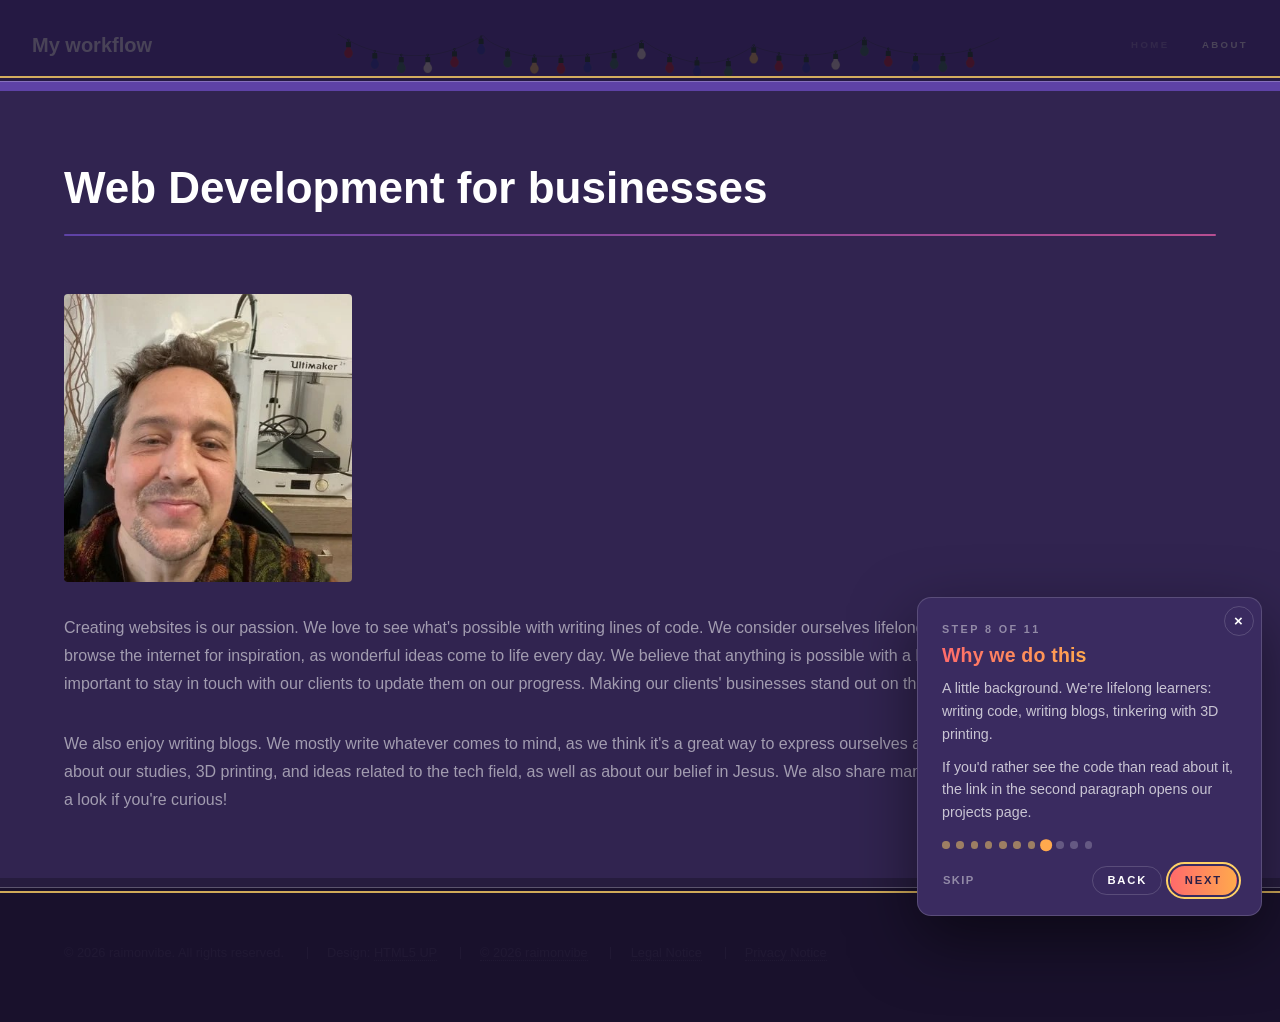
==== commit 4e597118: "Add switchable Classic, Holly, and Default Christmas themes. Port the holiday lights and snowflakes " ====
--- a/about.html
+++ b/about.html
@@ -9,8 +9,45 @@
 		<title>Web Development for Businesses</title>
 		<meta charset="utf-8" />
 		<meta name="viewport" content="width=device-width, initial-scale=1, user-scalable=no" />
+		<script src="assets/js/theme-boot.js"></script>
 		<link rel="stylesheet" href="assets/css/main.css" />
+		<link rel="stylesheet" href="assets/css/tour.css" />
+		<link rel="stylesheet" href="assets/css/christmas.css" />
 		<noscript><link rel="stylesheet" href="assets/css/noscript.css" /></noscript>
+		<script type="application/ld+json">
+		{
+		  "@context": "https://schema.org",
+		  "@type": "Person",
+		  "name": "Raimon Baudoin",
+		  "alternateName": "raimonvibe",
+		  "url": "https://www.raimonvibe.com",
+		  "image": "https://www.raimonvibe.com/profile-photo.jpg",
+		  "jobTitle": "Software Developer & 3D Artist",
+		  "worksFor": {
+		    "@type": "Organization",
+		    "name": "RaimonVibe"
+		  },
+		  "sameAs": [
+		    "https://x.com/raimonvibe",
+		    "https://github.com/raimonvibe",
+		    "https://www.linkedin.com/in/raimonvibe",
+		    "https://www.instagram.com/raimonvibe"
+		  ],
+		  "knowsAbout": [
+		    "Software Development",
+		    "Artificial Intelligence",
+		    "3D Modeling",
+		    "Web Development",
+		    "DevOps"
+		  ],
+		  "address": {
+		    "@type": "PostalAddress",
+		    "addressLocality": "Hoorn",
+		    "addressRegion": "West-Friesland",
+		    "addressCountry": "Netherlands"
+		  }
+		}
+		</script>
 	</head>
 	<body class="is-preload">
 
@@ -32,7 +69,7 @@
 					<section id="main" class="wrapper">
 						<div class="inner">
 							<h1 class="major">Web Development for businesses</h1>
-							<span class="image fit"><img src="images/pic04.jpg" alt="" /></span>
+							<span class="image profile"><img src="profile-photo.jpg" alt="Raimon Baudoin, software developer and 3D artist" width="399" height="399" /></span>
 							<p>Creating websites is our passion. We love to see what's possible with writing lines of code. We consider ourselves lifelong learners in the tech field. We love to browse the internet for inspiration, as wonderful ideas come to life every day. We believe that anything is possible with a little determination, and we think it's important to stay in touch with our clients to update them on our progress. Making our clients' businesses stand out on the web is a real game changer.</p> 
 							<p>We also enjoy writing blogs. We mostly write whatever comes to mind, as we think it's a great way to express ourselves and enjoy a sense of freedom. We write about our studies, 3D printing, and ideas related to the tech field, as well as about our belief in Jesus. We also share many of our projects on <a href="https://raimonvibe.eu/nigeria/" target="_blank" rel="noopener noreferrer">raimonvibe.eu</a> – have a look if you're curious!</p></div>
 					</section>
@@ -67,6 +104,8 @@
 			<script src="assets/js/breakpoints.min.js"></script>
 			<script src="assets/js/util.js"></script>
 			<script src="assets/js/main.js"></script>
+			<script src="assets/js/tour.js"></script>
+			<script src="assets/js/theme.js"></script>
 			<script src="assets/js/snowflakes.js"></script>
 			<script>const currentYear = new Date().getFullYear();
 			document.getElementById("currentYear").textContent = currentYear;
--- a/assets/css/main.css
+++ b/assets/css/main.css
@@ -2673,6 +2673,22 @@
 				width: 100%;
 			}
 
+		.image.profile {
+			display: block;
+			max-width: 18em;
+			margin: 0 0 2em 0;
+		}
+
+			.image.profile img {
+				width: 100%;
+				height: auto;
+			}
+
+		#intro .image.profile {
+			max-width: 11em;
+			margin: 0 0 1.5em 0;
+		}
+
 /* List */
 
 	ol {
@@ -3967,26 +3983,3 @@
 			}
 
 		}
-
-/* ========================================
-   Snowflake Animation Styles
-   ======================================== */
-
-.snowflake {
-	pointer-events: none;
-	z-index: 10000;
-	position: fixed;
-	color: #ffffff;
-	font-size: 20px;
-	user-select: none;
-	text-shadow: 0 0 5px rgba(255, 255, 255, 0.8);
-}
-
-/* Ensure buttons can have snowflakes positioned relative to them */
-button,
-.button,
-input[type="submit"],
-input[type="reset"] {
-	position: relative;
-	overflow: visible;
-}
--- a/assets/css/tour.css
+++ b/assets/css/tour.css
@@ -0,0 +1,406 @@
+/*
+	Guided tour — first-visit walkthrough for raimonvibe.com
+	Paired with assets/js/tour.js. Self-contained: no dependency on jQuery or Font Awesome.
+
+	Note: main.css styles every `button` with `!important` borders/colours and an
+	::after overlay, so the rules below reset those explicitly.
+*/
+
+.rv-tour,
+.rv-tour-launcher {
+	--rv-ink: #ffffff;
+	--rv-body: rgba(255, 255, 255, 0.72);
+	--rv-dim: rgba(255, 255, 255, 0.45);
+	--rv-card: #3a2b60;
+	--rv-card-edge: rgba(255, 255, 255, 0.16);
+	--rv-veil: rgba(22, 15, 40, 0.78);
+	--rv-warm-a: #ff6b6b;
+	--rv-warm-b: #ffa94d;
+	--rv-warm-c: #ffd166;
+	font-family: Arial, Helvetica, sans-serif;
+}
+
+/* Launcher
+------------------------------------------------------------------ */
+
+.rv-tour-launcher {
+	position: fixed;
+	right: 1.25em;
+	bottom: 1.25em;
+	z-index: 15000;
+	display: flex;
+	align-items: center;
+	gap: 0.55em;
+	padding: 0.85em 1.35em 0.85em 1.15em;
+	border: 1px solid var(--rv-card-edge) !important;
+	border-radius: 3em;
+	background: linear-gradient(135deg, #4a3579, #35264f);
+	box-shadow: 0 10px 30px rgba(0, 0, 0, 0.4);
+	color: var(--rv-ink) !important;
+	cursor: pointer;
+	font-size: 12px;
+	font-weight: bold;
+	letter-spacing: 0.14em;
+	line-height: 1;
+	text-transform: uppercase;
+	height: auto;
+	transition: transform 0.2s ease, box-shadow 0.2s ease, border-color 0.2s ease;
+}
+
+.rv-tour-launcher:after {
+	content: none !important;
+	display: none !important;
+}
+
+.rv-tour-launcher:hover {
+	transform: translateY(-2px);
+	border-color: rgba(255, 209, 102, 0.6) !important;
+	box-shadow: 0 14px 34px rgba(0, 0, 0, 0.5);
+}
+
+.rv-tour-launcher:focus-visible {
+	outline: 2px solid var(--rv-warm-c);
+	outline-offset: 3px;
+}
+
+.rv-tour-launcher svg {
+	width: 1.35em;
+	height: 1.35em;
+	flex: 0 0 auto;
+}
+
+.rv-tour-launcher .rv-tour-launcher__pulse {
+	position: absolute;
+	top: -0.3em;
+	right: -0.3em;
+	width: 0.7em;
+	height: 0.7em;
+	border-radius: 50%;
+	background: var(--rv-warm-b);
+	box-shadow: 0 0 0 0 rgba(255, 169, 77, 0.7);
+	animation: rv-tour-pulse 2.4s ease-out infinite;
+}
+
+@keyframes rv-tour-pulse {
+	0% { box-shadow: 0 0 0 0 rgba(255, 169, 77, 0.65); }
+	70% { box-shadow: 0 0 0 0.9em rgba(255, 169, 77, 0); }
+	100% { box-shadow: 0 0 0 0 rgba(255, 169, 77, 0); }
+}
+
+body.rv-tour-active .rv-tour-launcher {
+	opacity: 0;
+	pointer-events: none;
+}
+
+@media screen and (max-width: 736px) {
+
+	.rv-tour-launcher {
+		right: 0.9em;
+		bottom: 0.9em;
+		padding: 0.8em 1.1em 0.8em 0.95em;
+		font-size: 11px;
+	}
+
+}
+
+/* Overlay
+------------------------------------------------------------------ */
+
+.rv-tour {
+	position: fixed;
+	inset: 0;
+	z-index: 20000;
+	opacity: 0;
+	transition: opacity 0.25s ease;
+}
+
+.rv-tour.is-visible {
+	opacity: 1;
+}
+
+/* Transparent layer that keeps the page itself un-clickable mid-tour. */
+.rv-tour__blocker {
+	position: absolute;
+	inset: 0;
+	cursor: default;
+}
+
+/* Flat dim, used for steps that have no target element. */
+.rv-tour__veil {
+	position: absolute;
+	inset: 0;
+	background: var(--rv-veil);
+	pointer-events: none;
+	opacity: 0;
+	transition: opacity 0.25s ease;
+}
+
+.rv-tour[data-mode="center"] .rv-tour__veil {
+	opacity: 1;
+}
+
+/* Spotlight: the ring is the element, the dim is its box-shadow. */
+.rv-tour__spot {
+	position: fixed;
+	top: 0;
+	left: 0;
+	width: 0;
+	height: 0;
+	border-radius: 10px;
+	box-shadow: 0 0 0 200vmax var(--rv-veil), inset 0 0 0 1px rgba(255, 255, 255, 0.25);
+	outline: 2px solid rgba(255, 209, 102, 0.8);
+	outline-offset: 3px;
+	pointer-events: none;
+	opacity: 0;
+	transition: top 0.4s cubic-bezier(0.4, 0, 0.2, 1), left 0.4s cubic-bezier(0.4, 0, 0.2, 1), width 0.4s cubic-bezier(0.4, 0, 0.2, 1), height 0.4s cubic-bezier(0.4, 0, 0.2, 1), opacity 0.25s ease;
+}
+
+.rv-tour[data-mode="spot"] .rv-tour__spot {
+	opacity: 1;
+}
+
+/* First placement: jump straight there instead of growing out of the corner. */
+.rv-tour__spot.is-instant {
+	transition: none;
+}
+
+/* Card
+------------------------------------------------------------------ */
+
+.rv-tour__card {
+	position: fixed;
+	top: 0;
+	left: 0;
+	width: 23em;
+	max-width: calc(100vw - 2.5em);
+	padding: 1.5em 1.6em 1.35em;
+	border: 1px solid var(--rv-card-edge);
+	border-radius: 14px;
+	background: var(--rv-card);
+	box-shadow: 0 24px 64px rgba(0, 0, 0, 0.5);
+	color: var(--rv-body);
+	font-size: 15px;
+	line-height: 1.6;
+	transition: transform 0.35s cubic-bezier(0.4, 0, 0.2, 1);
+}
+
+.rv-tour__card:focus {
+	outline: none;
+}
+
+.rv-tour__count {
+	margin: 0 0 0.5em 0;
+	color: var(--rv-dim);
+	font-size: 0.72em;
+	font-weight: bold;
+	letter-spacing: 0.22em;
+	text-transform: uppercase;
+}
+
+.rv-tour__title {
+	margin: 0 0 0.5em 0;
+	padding: 0;
+	background: linear-gradient(to right, var(--rv-warm-a), var(--rv-warm-b), var(--rv-warm-c));
+	-webkit-background-clip: text;
+	background-clip: text;
+	-webkit-text-fill-color: transparent;
+	color: var(--rv-warm-b);
+	font-size: 1.3em;
+	font-weight: bold;
+	letter-spacing: 0.01em;
+	line-height: 1.25;
+}
+
+.rv-tour__body {
+	margin: 0 0 1.2em 0;
+	font-size: 0.95em;
+}
+
+.rv-tour__body p {
+	margin: 0 0 0.7em 0;
+}
+
+.rv-tour__body p:last-child {
+	margin-bottom: 0;
+}
+
+.rv-tour__body strong {
+	color: var(--rv-ink);
+}
+
+/* Progress
+------------------------------------------------------------------ */
+
+.rv-tour__dots {
+	display: flex;
+	flex-wrap: wrap;
+	gap: 0.45em;
+	margin: 0 0 1.15em 0;
+	padding: 0;
+	list-style: none;
+}
+
+.rv-tour__dot {
+	width: 0.5em;
+	height: 0.5em;
+	border-radius: 50%;
+	background: rgba(255, 255, 255, 0.22);
+	transition: background-color 0.25s ease, transform 0.25s ease;
+}
+
+.rv-tour__dot.is-done {
+	background: rgba(255, 209, 102, 0.5);
+}
+
+.rv-tour__dot.is-current {
+	background: var(--rv-warm-b);
+	transform: scale(1.5);
+}
+
+/* Navigation
+------------------------------------------------------------------ */
+
+.rv-tour__nav {
+	display: flex;
+	align-items: center;
+	gap: 0.5em;
+}
+
+.rv-tour__spacer {
+	flex: 1 1 auto;
+}
+
+.rv-tour button {
+	appearance: none;
+	-webkit-appearance: none;
+	height: auto;
+	margin: 0;
+	padding: 0.7em 1.25em;
+	border: 1px solid var(--rv-card-edge) !important;
+	border-radius: 3em;
+	background: transparent;
+	color: var(--rv-ink) !important;
+	cursor: pointer;
+	font-family: inherit;
+	font-size: 0.75em;
+	font-weight: bold;
+	letter-spacing: 0.16em;
+	line-height: 1;
+	text-transform: uppercase;
+	white-space: nowrap;
+	transition: border-color 0.2s ease, background-color 0.2s ease, opacity 0.2s ease;
+}
+
+.rv-tour button:after {
+	content: none !important;
+	display: none !important;
+}
+
+.rv-tour button:hover {
+	border-color: rgba(255, 255, 255, 0.4) !important;
+	background: rgba(255, 255, 255, 0.06);
+}
+
+.rv-tour button:focus-visible {
+	outline: 2px solid var(--rv-warm-c);
+	outline-offset: 2px;
+}
+
+.rv-tour button[disabled] {
+	opacity: 0.35;
+	cursor: default;
+}
+
+.rv-tour button.rv-tour__primary {
+	border-color: transparent !important;
+	background: linear-gradient(to right, var(--rv-warm-a), var(--rv-warm-b));
+	color: #2b1f47 !important;
+}
+
+.rv-tour button.rv-tour__primary:hover {
+	border-color: transparent !important;
+	background: linear-gradient(to right, var(--rv-warm-b), var(--rv-warm-c));
+}
+
+.rv-tour button.rv-tour__quiet {
+	padding-left: 0;
+	padding-right: 0.4em;
+	border-color: transparent !important;
+	color: var(--rv-dim) !important;
+	letter-spacing: 0.12em;
+}
+
+.rv-tour button.rv-tour__quiet:hover {
+	border-color: transparent !important;
+	background: transparent;
+	color: var(--rv-ink) !important;
+}
+
+.rv-tour__close {
+	position: absolute;
+	top: 0.5em;
+	right: 0.5em;
+	width: 2em;
+	height: 2em !important;
+	padding: 0 !important;
+	border-color: transparent !important;
+	border-radius: 50% !important;
+	color: var(--rv-dim) !important;
+	font-size: 1em !important;
+	letter-spacing: 0 !important;
+}
+
+.rv-tour__close:hover {
+	color: var(--rv-ink) !important;
+}
+
+/* Small screens: dock the card to the bottom as a sheet.
+------------------------------------------------------------------ */
+
+@media screen and (max-width: 736px) {
+
+	.rv-tour__card {
+		top: auto !important;
+		right: 0.75em;
+		bottom: 0.75em;
+		left: 0.75em !important;
+		width: auto;
+		max-width: none;
+		padding: 1.3em 1.25em 1.15em;
+		font-size: 14px;
+		transform: none !important;
+	}
+
+	.rv-tour__nav {
+		flex-wrap: wrap;
+	}
+
+	.rv-tour__nav button {
+		flex: 1 1 auto;
+	}
+
+	.rv-tour button.rv-tour__quiet {
+		flex: 0 0 auto;
+	}
+
+}
+
+/* Reduced motion
+------------------------------------------------------------------ */
+
+@media (prefers-reduced-motion: reduce) {
+
+	.rv-tour,
+	.rv-tour__spot,
+	.rv-tour__card,
+	.rv-tour__veil,
+	.rv-tour__dot,
+	.rv-tour-launcher {
+		transition: none !important;
+	}
+
+	.rv-tour-launcher .rv-tour-launcher__pulse {
+		animation: none;
+	}
+
+}
--- a/assets/css/christmas.css
+++ b/assets/css/christmas.css
@@ -0,0 +1,264 @@
+/*
+	Christmas themes layered on Hyperspace.
+	Classic + lights/snow come from christmas-responsive_web_design.
+	Holly keeps those decorations and remaps the palette to forest / berry / gold.
+*/
+
+/* Lights
+------------------------------------------------------------------ */
+
+@keyframes rv-xmas-glow {
+	0% { fill-opacity: 0.6; }
+	100% { fill-opacity: 1; }
+}
+
+#Christmas_Lights {
+	position: fixed;
+	top: 0;
+	left: 0;
+	width: 100%;
+	height: 40%;
+	margin: 0;
+	z-index: 14000;
+	pointer-events: none;
+	object-position: center;
+}
+
+#Christmas_Lights .light_cord {
+	fill: none;
+	stroke: #174700;
+}
+
+#Christmas_Lights .light_fixture {
+	fill: #134413;
+}
+
+#Christmas_Lights .red_bulb { fill: #CA2128; stroke: #6D6D6D; stroke-miterlimit: 10; }
+#Christmas_Lights .green_bulb { fill: #2D754A; stroke: #6D6D6D; stroke-miterlimit: 10; }
+#Christmas_Lights .blue_bulb { fill: #2C3EA8; stroke: #6D6D6D; stroke-miterlimit: 10; }
+#Christmas_Lights .white_bulb { fill: #F5EED7; stroke: #6D6D6D; stroke-miterlimit: 10; }
+#Christmas_Lights .gold_bulb { fill: #ffcc5e; stroke: #6D6D6D; stroke-miterlimit: 10; }
+
+#Christmas_Lights .bulb {
+	animation-name: rv-xmas-glow;
+	animation-duration: 0.5s;
+	animation-iteration-count: infinite;
+	animation-timing-function: ease-in-out;
+	animation-direction: alternate;
+}
+
+#Christmas_Lights .blink-1 { animation-delay: 0.6s; }
+#Christmas_Lights .blink-2 { animation-delay: 2s; }
+#Christmas_Lights .blink-3 { animation-delay: 2s; }
+#Christmas_Lights .blink-4 { animation-delay: 6s; }
+#Christmas_Lights .blink-5 { animation-delay: 2.5s; }
+#Christmas_Lights .blink-6 { animation-delay: 0.3s; }
+#Christmas_Lights .blink-7 { animation-delay: 2s; }
+#Christmas_Lights .blink-8 { animation-delay: 0.2s; }
+#Christmas_Lights .blink-9 { animation-delay: 0.95s; }
+#Christmas_Lights .blink-10 { animation-delay: 1.2s; }
+
+@media screen and (max-width: 1280px) {
+	#Christmas_Lights {
+		height: 28%;
+	}
+}
+
+@media screen and (max-width: 736px) {
+	#Christmas_Lights {
+		height: 18%;
+	}
+}
+
+@media (prefers-reduced-motion: reduce) {
+	#Christmas_Lights .bulb {
+		animation: none;
+		fill-opacity: 1;
+	}
+}
+
+/* Snowflakes
+------------------------------------------------------------------ */
+
+.snowflake {
+	position: fixed;
+	pointer-events: none;
+	z-index: 10000;
+	color: #ffffff;
+	font-size: 20px;
+	user-select: none;
+	text-shadow: 0 0 5px rgba(255, 255, 255, 0.8);
+	transition: top 2s ease-in, left 2s ease-in-out, opacity 2s ease-in;
+}
+
+html[data-theme="christmas"] button,
+html[data-theme="christmas"] .button,
+html[data-theme="christmas"] input[type="submit"],
+html[data-theme="christmas"] input[type="reset"],
+html[data-theme="holly"] button,
+html[data-theme="holly"] .button,
+html[data-theme="holly"] input[type="submit"],
+html[data-theme="holly"] input[type="reset"] {
+	overflow: visible;
+}
+
+/* Theme toggle
+------------------------------------------------------------------ */
+
+.rv-theme-toggle {
+	position: fixed;
+	right: 1.25em;
+	bottom: 4.85em;
+	max-width: calc(100vw - 2.5em);
+	white-space: nowrap;
+	z-index: 15000;
+	display: flex;
+	align-items: center;
+	gap: 0.5em;
+	padding: 0.85em 1.35em 0.85em 1.15em;
+	border: 1px solid rgba(255, 255, 255, 0.16) !important;
+	border-radius: 3em;
+	background: linear-gradient(135deg, #4a3579, #35264f);
+	box-shadow: 0 10px 30px rgba(0, 0, 0, 0.4);
+	color: #ffffff !important;
+	cursor: pointer;
+	font-family: Arial, Helvetica, sans-serif;
+	font-size: 12px;
+	font-weight: bold;
+	letter-spacing: 0.14em;
+	line-height: 1;
+	text-transform: uppercase;
+	height: auto;
+	transition: transform 0.2s ease, box-shadow 0.2s ease, border-color 0.2s ease, background 0.2s ease;
+}
+
+.rv-theme-toggle:after {
+	content: none !important;
+	display: none !important;
+}
+
+.rv-theme-toggle:hover {
+	transform: translateY(-2px);
+	border-color: rgba(255, 209, 102, 0.6) !important;
+	box-shadow: 0 14px 34px rgba(0, 0, 0, 0.5);
+}
+
+.rv-theme-toggle:focus-visible {
+	outline: 2px solid #ffd166;
+	outline-offset: 3px;
+}
+
+.rv-theme-toggle__icon {
+	font-size: 1.15em;
+	line-height: 1;
+}
+
+body.rv-tour-active .rv-theme-toggle {
+	opacity: 0;
+	pointer-events: none;
+}
+
+@media screen and (max-width: 736px) {
+	.rv-theme-toggle {
+		right: 0.9em;
+		bottom: 4.35em;
+		padding: 0.8em 1.1em 0.8em 0.95em;
+		font-size: 11px;
+	}
+}
+
+/* Holly palette
+------------------------------------------------------------------ */
+
+html[data-theme="holly"] body {
+	background: #1a2a1a;
+}
+
+html[data-theme="holly"] .wrapper.alt { background-color: #122018; }
+html[data-theme="holly"] .wrapper.style1 { background-color: #1e4d2b; }
+html[data-theme="holly"] .wrapper.style1-alt { background-color: #163820; }
+html[data-theme="holly"] .wrapper.style2 { background-color: #8b1e2d; }
+html[data-theme="holly"] .wrapper.style2-alt { background-color: #6b1522; }
+html[data-theme="holly"] .wrapper.style3 { background-color: #b8860b; }
+html[data-theme="holly"] .wrapper.style3-alt { background-color: #8f6a09; }
+
+html[data-theme="holly"] #header {
+	background-color: #1e4d2b;
+}
+
+html[data-theme="holly"] #sidebar {
+	background: #1a2a1a;
+}
+
+html[data-theme="holly"] #sidebar nav a:before {
+	background: #163820;
+}
+
+html[data-theme="holly"] #sidebar nav a:after,
+html[data-theme="holly"] body:not(.is-preload) .wrapper.style1 h1:after,
+html[data-theme="holly"] h1.major:after,
+html[data-theme="holly"] h2.major:after {
+	background-image: linear-gradient(to right, #1e4d2b, #c41e3a, #ffcc5e);
+}
+
+html[data-theme="holly"] #sidebar nav a.active:after {
+	background-image: linear-gradient(to right, #1e4d2b, #c41e3a, #ffcc5e);
+}
+
+@media screen and (max-width: 1280px) {
+	html[data-theme="holly"] #sidebar nav a:after {
+		background-image: none;
+		background-color: #c41e3a;
+	}
+}
+
+html[data-theme="holly"] .gradient-text,
+html[data-theme="holly"] .gradient-text-small {
+	background: linear-gradient(to right, #c41e3a, #ffcc5e, #f5eed7);
+	-webkit-background-clip: text;
+	-webkit-text-fill-color: transparent;
+	background-clip: text;
+}
+
+html[data-theme="holly"] .spotlights > section > .image:before {
+	background: rgba(26, 42, 26, 0.9);
+}
+
+html[data-theme="holly"] .icon.major:before {
+	color: #1a2a1a;
+}
+
+html[data-theme="holly"] .wrapper.style1 .icon.major:before { color: #1e4d2b; }
+html[data-theme="holly"] .wrapper.style1-alt .icon.major:before { color: #163820; }
+html[data-theme="holly"] .wrapper.style2 .icon.major:before { color: #8b1e2d; }
+html[data-theme="holly"] .wrapper.style2-alt .icon.major:before { color: #6b1522; }
+html[data-theme="holly"] .wrapper.style3 .icon.major:before { color: #b8860b; }
+html[data-theme="holly"] .wrapper.style3-alt .icon.major:before { color: #8f6a09; }
+
+html[data-theme="holly"] input[type="submit"].primary,
+html[data-theme="holly"] input[type="reset"].primary,
+html[data-theme="holly"] input[type="button"].primary,
+html[data-theme="holly"] button.primary,
+html[data-theme="holly"] .button.primary {
+	background-color: #c41e3a;
+}
+
+html[data-theme="holly"] .rv-theme-toggle,
+html[data-theme="holly"] .rv-tour-launcher {
+	background: linear-gradient(135deg, #245c34, #163820);
+	border-color: rgba(255, 204, 94, 0.35) !important;
+}
+
+html[data-theme="holly"] .rv-theme-toggle:hover,
+html[data-theme="holly"] .rv-tour-launcher:hover {
+	border-color: rgba(255, 204, 94, 0.75) !important;
+}
+
+html[data-theme="holly"] .rv-tour,
+html[data-theme="holly"] .rv-tour-launcher {
+	--rv-card: #1e4d2b;
+	--rv-veil: rgba(18, 32, 24, 0.78);
+	--rv-warm-a: #c41e3a;
+	--rv-warm-b: #e8b923;
+	--rv-warm-c: #f5eed7;
+}
